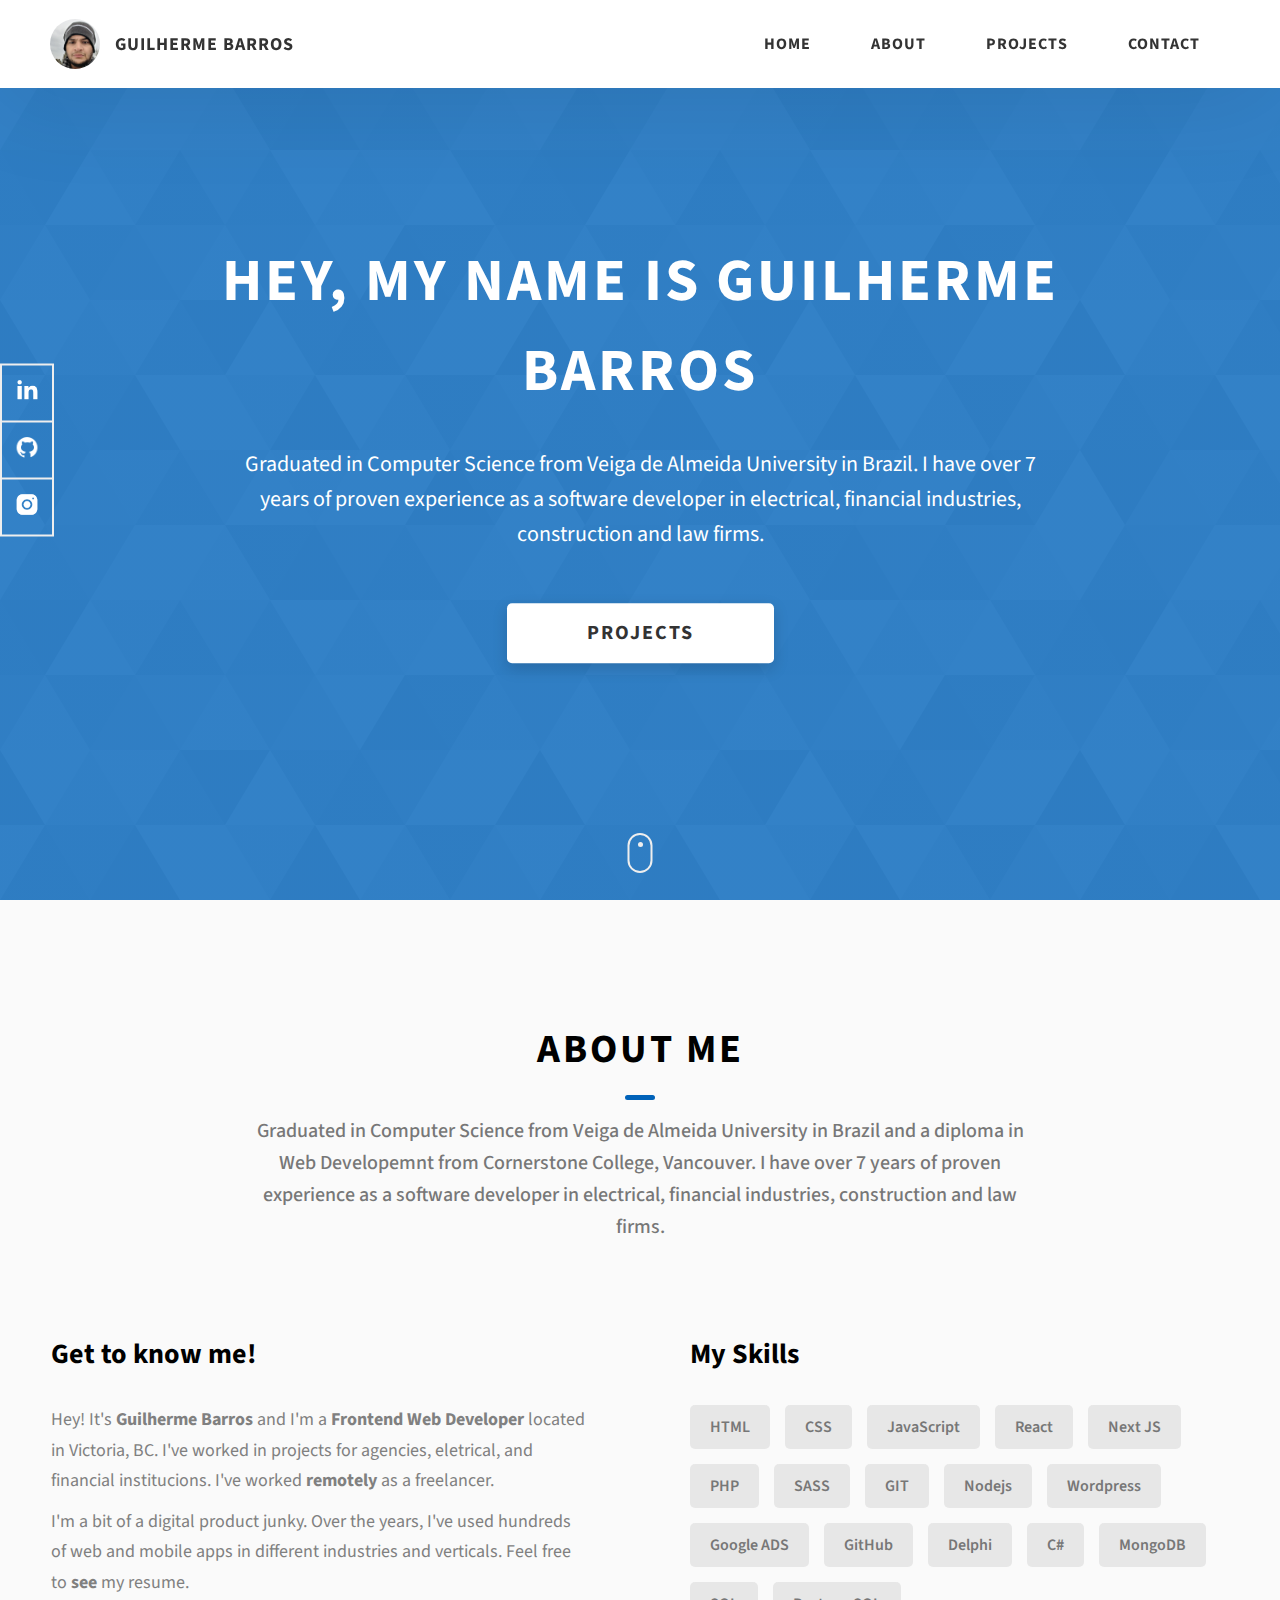
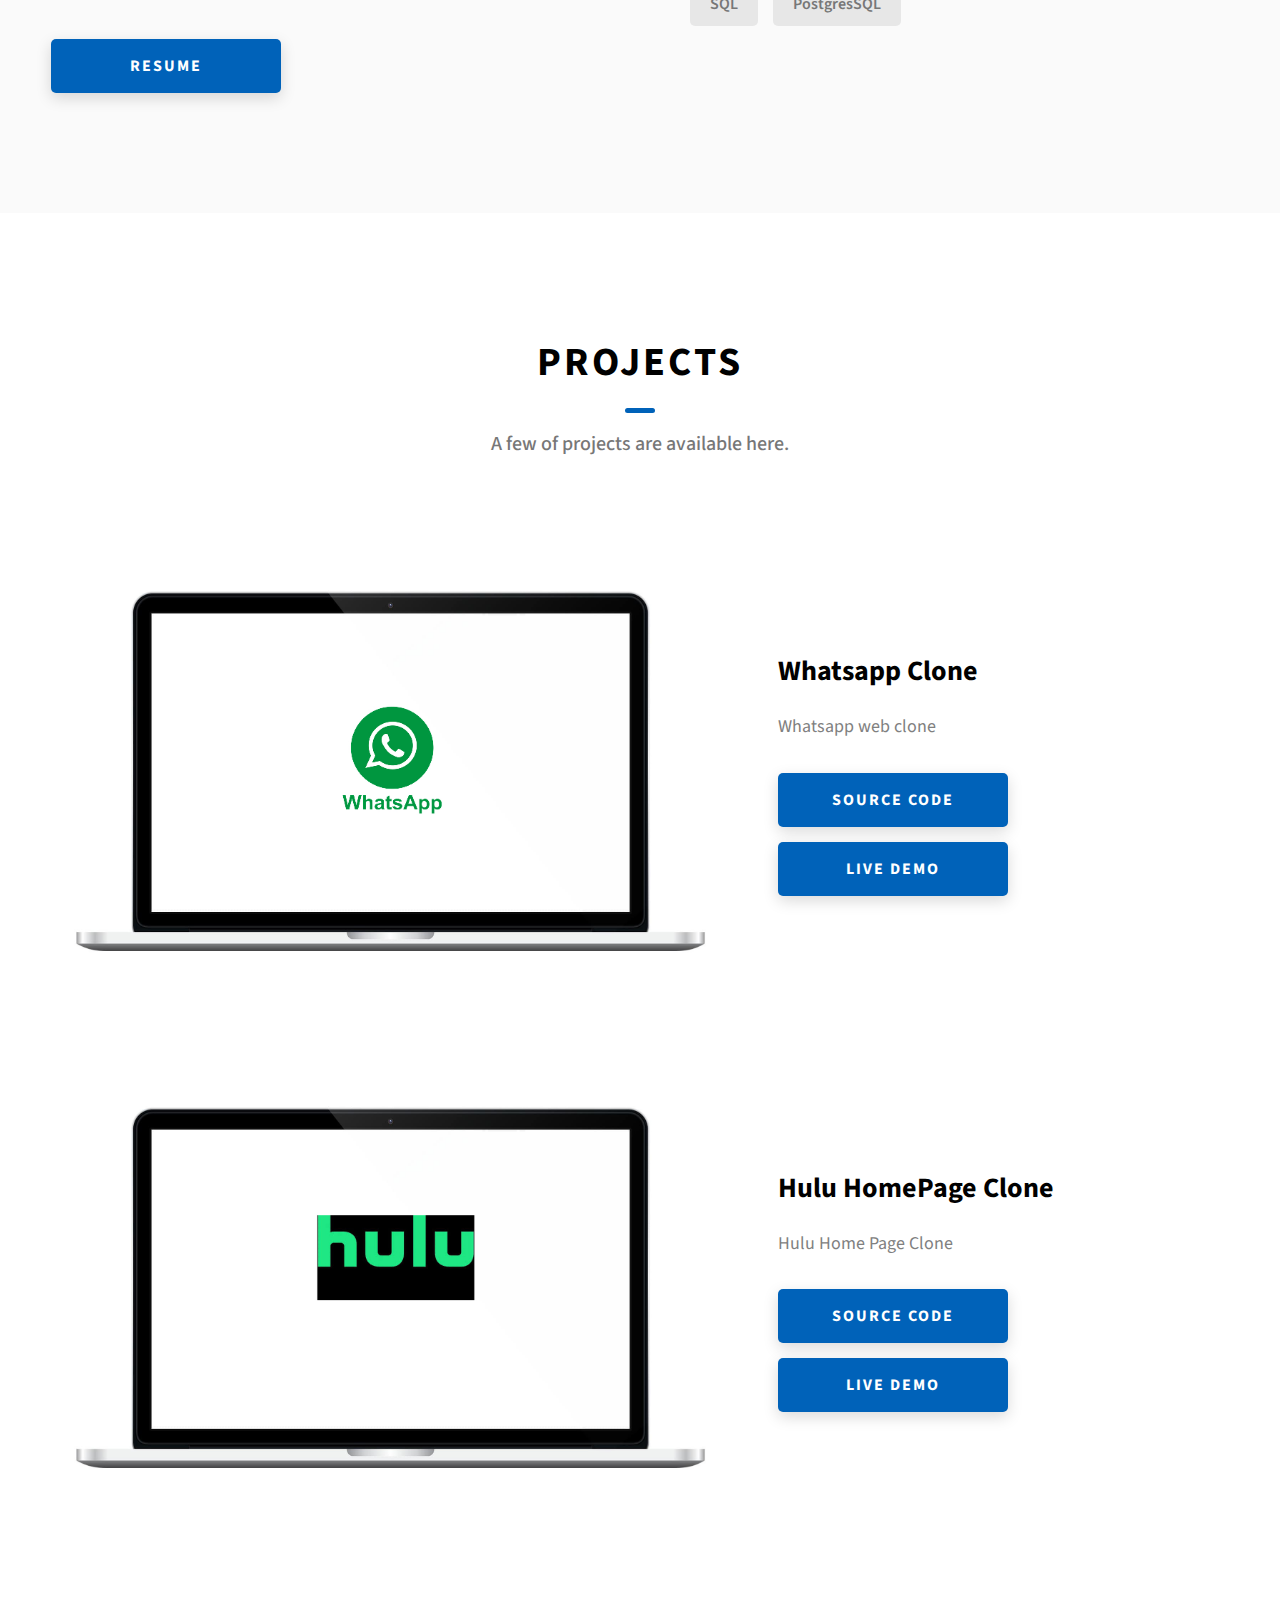
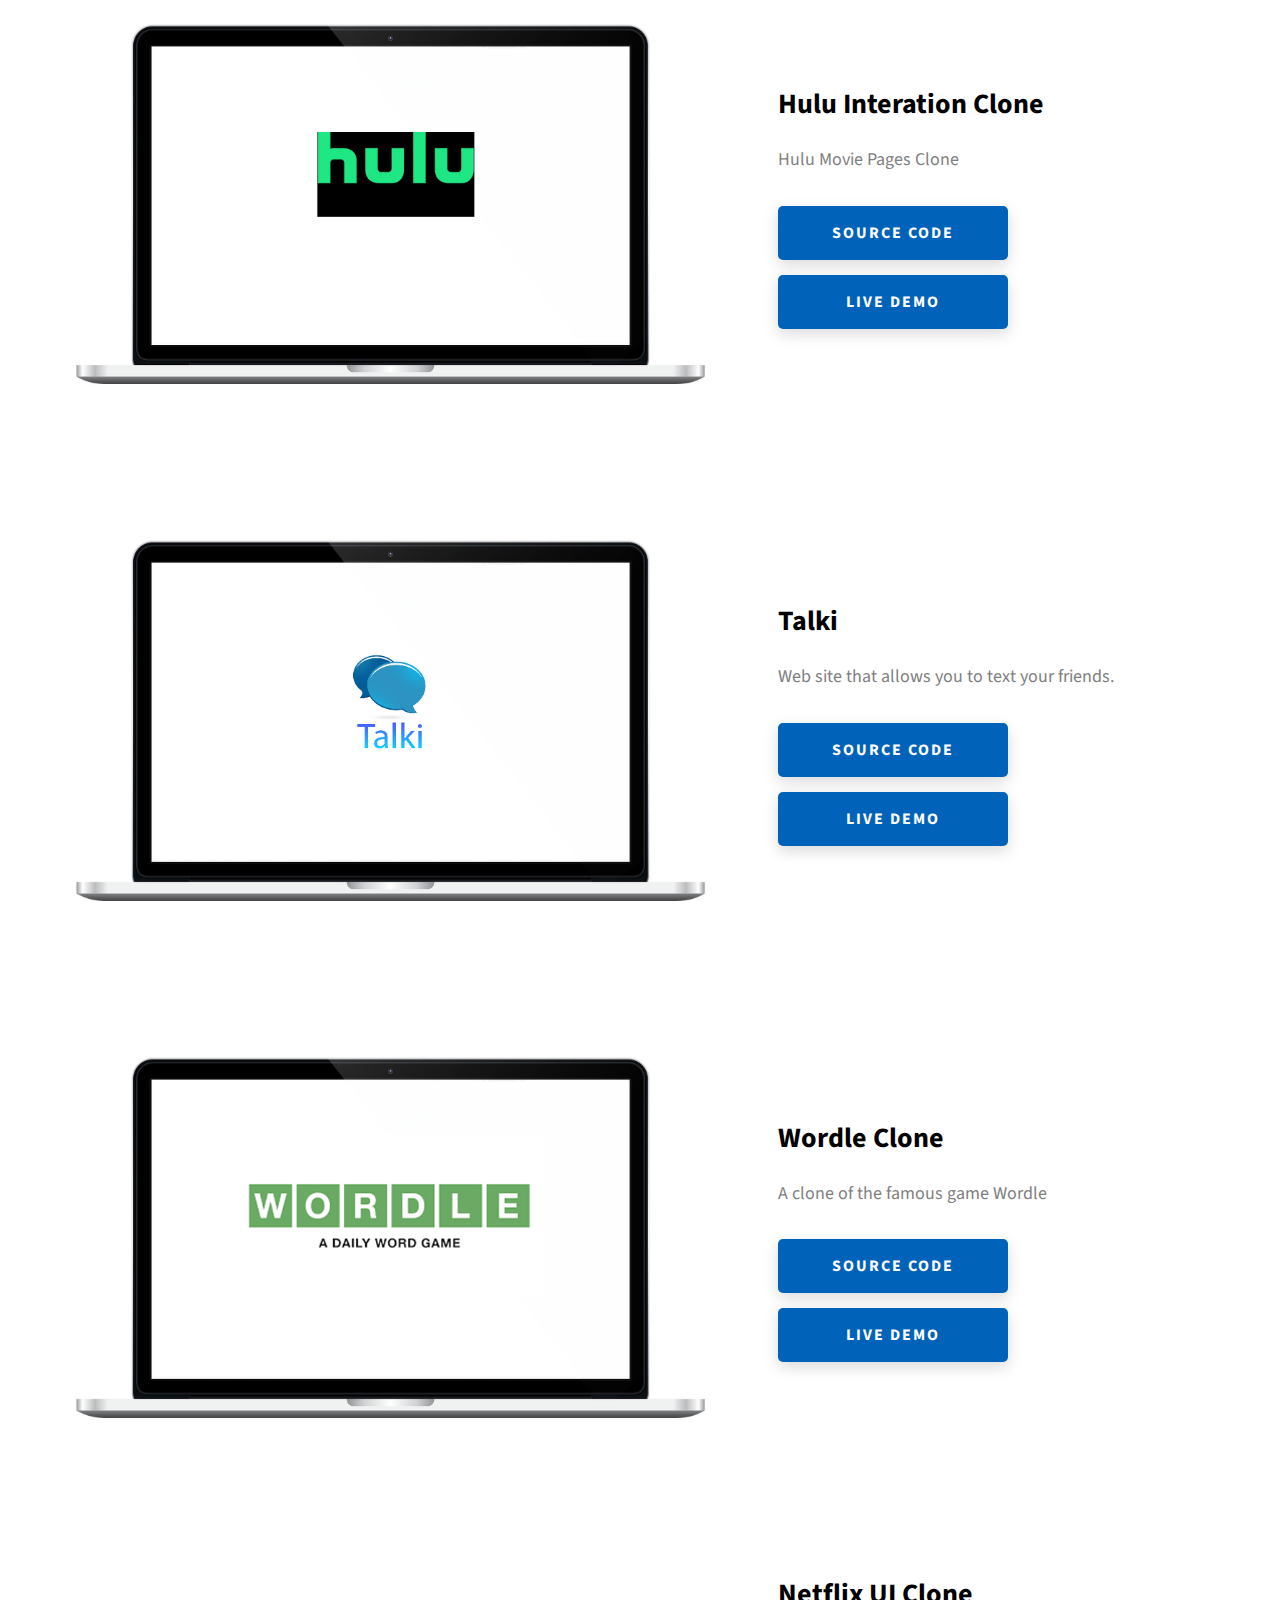
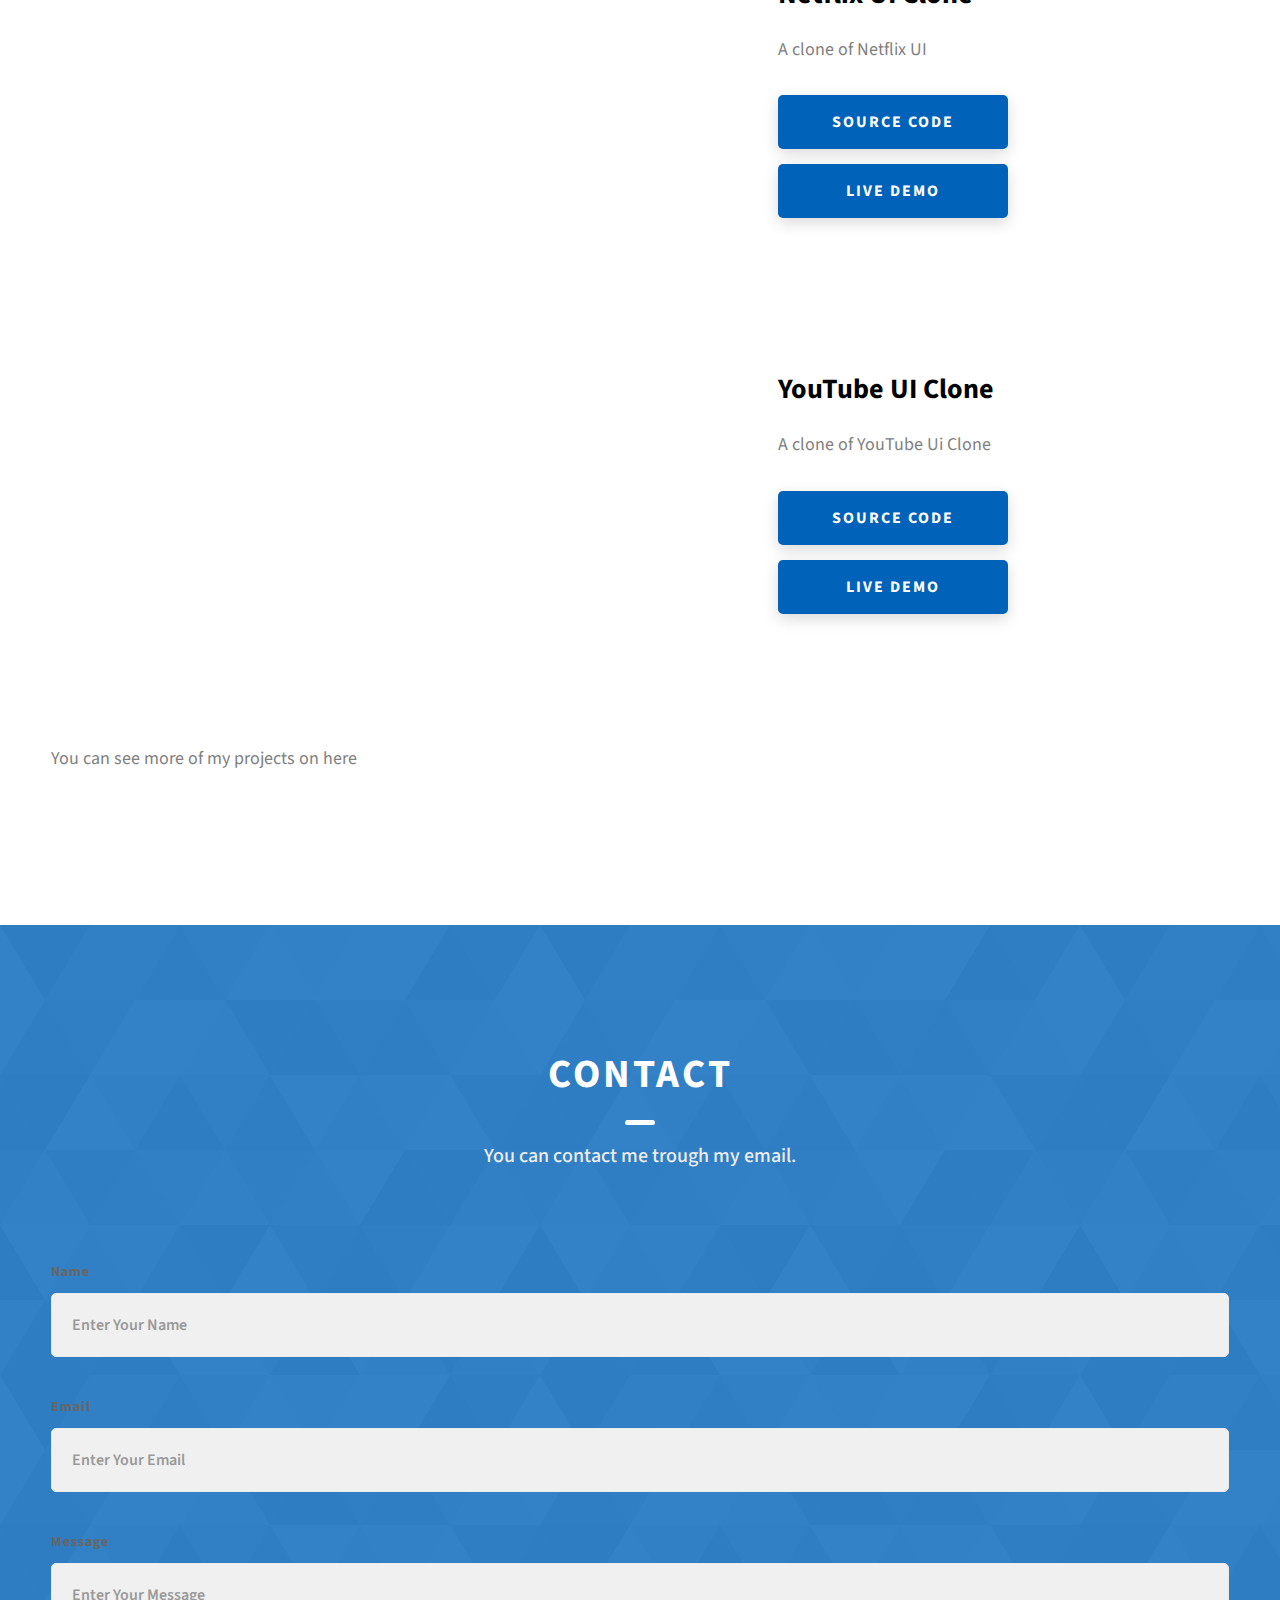
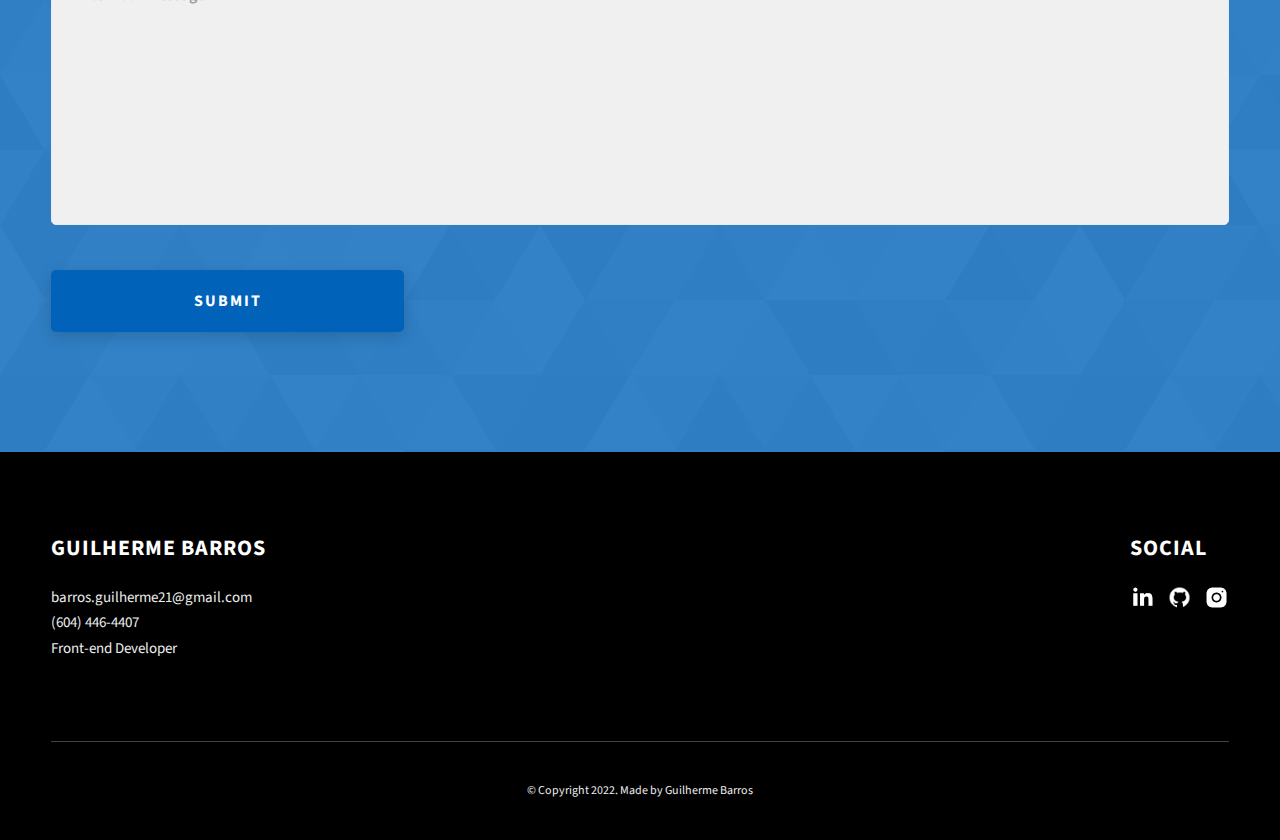
==== index.html @ 9a24567c "sa" ====
<!DOCTYPE html>
<html lang="en">

<head>
  <meta charset="UTF-8" />
  <meta name="viewport" content="width=device-width, initial-scale=1.0" />
  <meta http-equiv="X-UA-Compatible" content="ie=edge" />
  <title>Guilherme Barros Portfolio</title>
  <meta name="description" content="Guilherme Barros Portfolio" />

  <link rel="stylesheet" href="css/style.css" />

  <link rel="preconnect" href="https://fonts.googleapis.com" />
  <link rel="preconnect" href="https://fonts.gstatic.com" crossorigin />
  <link href="https://fonts.googleapis.com/css2?family=Source+Sans+Pro:wght@400;600;700;900&display=swap"
    rel="stylesheet" />
</head>

<body>
  <header class="header">
    <div class="header__content">
      <div class="header__logo-container">
        <div class="header__logo-img-cont">
          <img src="./assets/jpeg/me.jpg" alt="GB" class="header__logo-img" />
        </div>
        <span class="header__logo-sub">Guilherme Barros</span>
      </div>

      <div class="header__main">
        <ul class="header__links">
          <li class="header__link-wrapper">
            <a href="#home" class="header__link"> Home </a>
          </li>
          <li class="header__link-wrapper">
            <a href="#about" class="header__link">About </a>
          </li>
          <li class="header__link-wrapper">
            <a href="#projects" class="header__link">
              Projects
            </a>
          </li>
          <li class="header__link-wrapper">
            <a href="#contact" class="header__link"> Contact </a>
          </li>
        </ul>
        <div class="header__main-ham-menu-cont">
          <img src="./assets/svg/ham-menu.svg" alt="hamburger menu" class="header__main-ham-menu" />
          <img src="./assets/svg/ham-menu-close.svg" alt="hamburger menu close"
            class="header__main-ham-menu-close d-none" />
        </div>
      </div>
    </div>

    <div class="header__sm-menu">
      <div class="header__sm-menu-content">
        <ul class="header__sm-menu-links">
          <li class="header__sm-menu-link">
            <a href="./index.html"> Home </a>
          </li>

          <li class="header__sm-menu-link">
            <a href="#about"> About </a>
          </li>

          <li class="header__sm-menu-link">
            <a href="#projects"> Projects </a>
          </li>

          <li class="header__sm-menu-link">
            <a href="#contact"> Contact </a>
          </li>
        </ul>
      </div>
    </div>
  </header>
  <section class="home-hero" id="home">
    <div class="home-hero__content">
      <h1 class="heading-primary">Hey, My name is Guilherme Barros</h1>
      <div class="home-hero__info">
        <p class="text-primary">
          Graduated in Computer Science from Veiga de Almeida University in Brazil. I have over 7 years of proven
          experience as a software developer in electrical, financial industries, construction and law firms.
        </p>
      </div>
      <div class="home-hero__cta">
        <a href="./#projects" class="btn btn--bg">Projects</a>
      </div>
    </div>
    <div class="home-hero__socials">
      <div class="home-hero__social">
        <a href="https://www.linkedin.com/in/guilherme-barros-ab4312137/" class="home-hero__social-icon-link">
          <img src="./assets/png/linkedin-ico.png" alt="icon" class="home-hero__social-icon" />
        </a>
      </div>
      <div class="home-hero__social">
        <a href="https://github.com/GuiBarros21" class="home-hero__social-icon-link">
          <img src="./assets/png/github-ico.png" alt="icon" class="home-hero__social-icon" />
        </a>
      </div>


      <div class="home-hero__social">
        <a href="https://www.instagram.com/guilhermefebarros/"
          class="home-hero__social-icon-link home-hero__social-icon-link--bd-none">
          <img src="./assets/png/insta-ico.png" alt="icon" class="home-hero__social-icon" />
        </a>
      </div>
    </div>
    <div class="home-hero__mouse-scroll-cont">
      <div class="mouse"></div>
    </div>
  </section>
  <section id="about" class="about sec-pad">
    <div class="main-container">
      <h2 class="heading heading-sec heading-sec__mb-med">
        <span class="heading-sec__main">About Me</span>
        <span class="heading-sec__sub">
          Graduated in Computer Science from Veiga de Almeida University in Brazil and a diploma in Web Developemnt from
          Cornerstone College, Vancouver.
          I have over 7 years of proven experience as a software developer in electrical, financial industries,
          construction and law firms.
        </span>
      </h2>
      <div class="about__content">
        <div class="about__content-main">
          <h3 class="about__content-title">Get to know me!</h3>
          <div class="about__content-details">
            <p class="about__content-details-para">
              Hey! It's
              <strong>Guilherme Barros </strong>
              and I'm a <strong> Frontend Web Developer </strong> located in
              Victoria, BC. I've worked in
              projects for agencies, eletrical, and financial institucions. I've worked <strong>remotely </strong>
              as a freelancer.
            </p>
            <p class="about__content-details-para">
              I'm a bit of a digital product junky. Over the years, I've used
              hundreds of web and mobile apps in different industries and
              verticals. Feel free to
              <strong>see</strong> my resume.
            </p>
          </div>
          <a href="/Resume.pdf" target="_blank" class="btn btn--med btn--theme dynamicBgClr">Resume</a>
        </div>
        
        <div class="about__content-skills">
          <h3 class="about__content-title">My Skills</h3>
          <div class="skills">
            <div class="skills__skill">HTML</div>
            <div class="skills__skill">CSS</div>
            <div class="skills__skill">JavaScript</div>
            <div class="skills__skill">React</div>
            <div class="skills__skill">Next JS</div>
            <div class="skills__skill">PHP</div>
            <div class="skills__skill">SASS</div>
            <div class="skills__skill">GIT</div>
            <div class="skills__skill">Nodejs</div>
            <div class="skills__skill">Wordpress</div>
            <div class="skills__skill">Google ADS</div>
            <div class="skills__skill">GitHub</div>
            <div class="skills__skill">Delphi</div>
            <div class="skills__skill">C#</div>
            <div class="skills__skill">MongoDB</div>
            <div class="skills__skill">SQL</div>
            <div class="skills__skill">PostgresSQL</div>
          </div>
        </div>
      </div>
    </div>
  </section>
  <section id="projects" class="projects sec-pad">
    <div class="main-container">
      <h2 class="heading heading-sec heading-sec__mb-bg">
        <span class="heading-sec__main">Projects</span>
        <span class="heading-sec__sub">
          A few of projects are available here.
        </span>
      </h2>

      <div class="projects__content">
        <div class="projects__row">
          <div class="projects__row-img-cont">
            <img src="./assets/jpeg/whatsapp.jpg" alt="Software Screenshot" class="projects__row-img" loading="lazy" />
          </div>
          <div class="projects__row-content">
            <h3 class="projects__row-content-title">Whatsapp Clone</h3>
            <p class="projects__row-content-desc">
              Whatsapp web clone
            </p>
            <a href="https://github.com/GuiBarros21/whatsapp-2.0" class="btn btn--med btn--theme dynamicBgClr"
              target="_blank">Source Code</a><br>
            <a href="https://whatsapp-2-0-jegkj4m9f-guibarros21.vercel.app/"
              class="btn btn--med btn--theme dynamicBgClr" target="_blank">Live Demo</a>
          </div>
        </div>

        <div class="projects__content">
          <div class="projects__row">
            <div class="projects__row-img-cont">
              <img src="./assets/jpeg/hulu.jpg" alt="Software Screenshot" class="projects__row-img" loading="lazy" />
            </div>
            <div class="projects__row-content">
              <h3 class="projects__row-content-title">Hulu HomePage Clone</h3>
              <p class="projects__row-content-desc">
                Hulu Home Page Clone
              </p>
              <a href="https://github.com/GuiBarros21/Hulu-HomePage" class="btn btn--med btn--theme dynamicBgClr"
                target="_blank">Source Code</a><br>
              <a href="https://hulu-home-page.vercel.app/" class="btn btn--med btn--theme dynamicBgClr"
                target="_blank">Live Demo</a>
            </div>
          </div>

          <div class="projects__content">
            <div class="projects__row">
              <div class="projects__row-img-cont">
                <img src="./assets/jpeg/hulu.jpg" alt="Software Screenshot" class="projects__row-img" loading="lazy" />
              </div>
              <div class="projects__row-content">
                <h3 class="projects__row-content-title">Hulu Interation Clone</h3>
                <p class="projects__row-content-desc">
                  Hulu Movie Pages Clone
                </p>
                <a href="https://github.com/GuiBarros21/hulu-clone" class="btn btn--med btn--theme dynamicBgClr"
                  target="_blank">Source Code</a><br>
                <a href="https://hulu-clone-one-black.vercel.app" class="btn btn--med btn--theme dynamicBgClr"
                  target="_blank">Live
                  Demo</a>
              </div>
            </div>

            <div class="projects__content">
              <div class="projects__row">
                <div class="projects__row-img-cont">
                  <img src="./assets/jpeg/talki.jpg" alt="Software Screenshot" class="projects__row-img"
                    loading="lazy" />
                </div>
                <div class="projects__row-content">
                  <h3 class="projects__row-content-title">Talki</h3>
                  <p class="projects__row-content-desc">
                    Web site that allows you to text your friends.
                  </p>
                  <a href="https://github.com/GuiBarros21/Talki" class="btn btn--med btn--theme dynamicBgClr"
                    target="_blank">Source Code</a><br>
                  <a href="https://talki-beta.vercel.app/login" class="btn btn--med btn--theme dynamicBgClr"
                    target="_blank">Live
                    Demo</a>
                </div>
              </div>

              <div class="projects__content">
                <div class="projects__row">
                  <div class="projects__row-img-cont">
                    <img src="./assets/jpeg/wordle.jpg" alt="Software Screenshot" class="projects__row-img"
                      loading="lazy" />
                  </div>
                  <div class="projects__row-content">
                    <h3 class="projects__row-content-title">Wordle Clone</h3>
                    <p class="projects__row-content-desc">
                      A clone of the famous game Wordle
                    </p>
                    <a href="https://github.com/GuiBarros21/Wordle-Clone" class="btn btn--med btn--theme dynamicBgClr"
                      target="_blank">Source
                      Code</a><br>
                    <a href="https://wordle-clone-ivory.vercel.app" class="btn btn--med btn--theme dynamicBgClr"
                      target="_blank">Live
                      Demo</a>
                  </div>
                </div>

                <div class="projects__content">
                  <div class="projects__row">
                    <div class="projects__row-img-cont">
                      <img src="./assets/jpeg/netflix.jpg" alt="Software Screenshot" class="projects__row-img"
                        loading="lazy" />
                    </div>
                    <div class="projects__row-content">
                      <h3 class="projects__row-content-title">Netflix UI Clone</h3>
                      <p class="projects__row-content-desc">
                        A clone of Netflix UI
                      </p>
                      <a href="https://github.com/GuiBarros21/netflix-ui-clone"
                        class="btn btn--med btn--theme dynamicBgClr" target="_blank">Source
                        Code</a><br>
                      <a href="https://netflix-ui-clone-psi.vercel.app/" class="btn btn--med btn--theme dynamicBgClr"
                        target="_blank">Live
                        Demo</a>
                    </div>
                  </div>

                  <div class="projects__content">
                    <div class="projects__row">
                      <div class="projects__row-img-cont">
                        <img src="./assets/jpeg/youtube.jpg" alt="Software Screenshot" class="projects__row-img"
                          loading="lazy" />
                      </div>
                      <div class="projects__row-content">
                        <h3 class="projects__row-content-title">YouTube UI Clone</h3>
                        <p class="projects__row-content-desc">
                          A clone of YouTube Ui Clone
                        </p>
                        <a href="https://github.com/GuiBarros21/Youtube-ui-clone"
                          class="btn btn--med btn--theme dynamicBgClr" target="_blank">Source
                          Code</a><br>
                        <a href="https://guibarros21.github.io/Youtube-ui-clone/"
                          class="btn btn--med btn--theme dynamicBgClr" target="_blank">Live
                          Demo</a>
                      </div>
                    </div>
                    <p class="projects__row-content-desc"">You can see more of my projects on <a href="
                      https://github.com/GuiBarros21">here</a></p>
                  </div>
                </div>
  </section>
  <section id="contact" class="contact sec-pad dynamicBg">
    <div class="main-container">
      <h2 class="heading heading-sec heading-sec__mb-med">
        <span class="heading-sec__main heading-sec__main--lt">Contact</span>
        <span class="heading-sec__sub heading-sec__sub--lt">
          You can contact me trough my email.
        </span>
      </h2>
      <div class="contact__form-container">
        <form action="mailto:barros.guilherme21@gmail.com" method="post" class="contact__form">
          <div class="contact__form-field">
            <label class="contact__form-label" for="name">Name</label>
            <input required placeholder="Enter Your Name" type="text" class="contact__form-input" name="name"
              id="name" />
          </div>
          <div class="contact__form-field">
            <label class="contact__form-label" for="email">Email</label>
            <input required placeholder="Enter Your Email" type="text" class="contact__form-input" name="email"
              id="email" />
          </div>
          <div class="contact__form-field">
            <label class="contact__form-label" for="message">Message</label>
            <textarea required cols="30" rows="10" class="contact__form-input" placeholder="Enter Your Message"
              name="message" id="message"></textarea>
          </div>
          <button class="btn btn--theme contact__btn" id="contact__">
            Submit
          </button>
        </form>
      </div>
    </div>
  </section>
  <footer class="main-footer">
    <div class="main-container">
      <div class="main-footer__upper">
        <div class="main-footer__row main-footer__row-1">
          <h2 class="heading heading-sm main-footer__heading-sm">
            <span>Social</span>
          </h2>
          <div class="main-footer__social-cont">
            <a target="_blank" rel="noreferrer" href="https://www.linkedin.com/in/guilherme-barros-ab4312137/">
              <img class="main-footer__icon" src="./assets/png/linkedin-ico.png" alt="icon" />
            </a>
            <a target="_blank" rel="noreferrer" href="https://github.com/GuiBarros21">
              <img class="main-footer__icon" src="./assets/png/github-ico.png" alt="icon" />
            </a>
            <a target="_blank" rel="noreferrer" href="https://www.instagram.com/guilhermefebarros/">
              <img class="main-footer__icon main-footer__icon--mr-none" src="./assets/png/insta-ico.png" alt="icon" />
            </a>
          </div>
        </div>
        <div class="main-footer__row main-footer__row-2">
          <h4 class="heading heading-sm text-lt">Guilherme Barros <br>
          </h4>
          <p class="main-footer__short-desc">
            barros.guilherme21@gmail.com<br>
            (604) 446-4407<br>
            Front-end Developer
          </p>
        </div>
      </div>
      <div class="main-footer__lower">
        &copy; Copyright 2022. Made by Guilherme Barros
      </div>
    </div>
  </footer>
  <script src="./index.js"></script>
</body>

</html>
---- css/style.css ----
*,
*::after,
*::before {
  margin: 0;
  padding: 0;
  box-sizing: inherit;
  font-family: inherit; }

html {
  font-size: 62.5%;
  scroll-behavior: smooth; }
  @media only screen and (max-width: 75em) {
    html {
      font-size: 59%; } }
  @media only screen and (max-width: 56.25em) {
    html {
      font-size: 56%; } }
  @media only screen and (min-width: 112.5em) {
    html {
      font-size: 65%; } }

body {
  box-sizing: border-box;
  position: relative;
  line-height: 1.5;
  font-family: sans-serif;
  overflow-x: hidden;
  overflow-y: scroll;
  font-family: 'Source Sans Pro', sans-serif; }

a {
  text-decoration: none;
  color: inherit; }

li {
  list-style: none; }

input:focus,
button:focus,
a:focus,
textarea:focus {
  outline: none; }

button {
  border: none;
  cursor: pointer; }

textarea {
  resize: none; }

.heading-primary {
  font-size: 6rem;
  text-transform: uppercase;
  letter-spacing: 3px;
  text-align: center; }
  @media only screen and (max-width: 37.5em) {
    .heading-primary {
      font-size: 4.5rem; } }

.heading-sec__mb-bg {
  margin-bottom: 11rem; }
  @media only screen and (max-width: 56.25em) {
    .heading-sec__mb-bg {
      margin-bottom: 8rem; } }

.heading-sec__mb-med {
  margin-bottom: 9rem; }
  @media only screen and (max-width: 56.25em) {
    .heading-sec__mb-med {
      margin-bottom: 8rem; } }

.heading-sec__main {
  display: block;
  font-size: 4rem;
  text-transform: uppercase;
  letter-spacing: 1px;
  letter-spacing: 3px;
  text-align: center;
  margin-bottom: 3.5rem;
  position: relative; }
  .heading-sec__main--lt {
    color: #fff; }
    .heading-sec__main--lt::after {
      content: '';
      background: #fff !important; }
  .heading-sec__main::after {
    content: '';
    position: absolute;
    top: calc(100% + 1.5rem);
    height: 5px;
    width: 3rem;
    background: #0062b9;
    left: 50%;
    transform: translateX(-50%);
    border-radius: 5px; }
    @media only screen and (max-width: 37.5em) {
      .heading-sec__main::after {
        top: calc(100% + 1.2rem); } }

.heading-sec__sub {
  display: block;
  text-align: center;
  color: #777;
  font-size: 2rem;
  font-weight: 500;
  max-width: 80rem;
  margin: auto;
  line-height: 1.6; }
  @media only screen and (max-width: 37.5em) {
    .heading-sec__sub {
      font-size: 1.8rem; } }
  .heading-sec__sub--lt {
    color: #eee; }

.heading-sm {
  font-size: 2.2rem;
  text-transform: uppercase;
  letter-spacing: 1px; }

.main-container {
  max-width: 120rem;
  margin: auto;
  width: 92%; }

.btn {
  background: #fff;
  color: #333;
  text-transform: uppercase;
  letter-spacing: 2px;
  display: inline-block;
  font-weight: 700;
  border-radius: 5px;
  box-shadow: 0 5px 15px 0 rgba(0, 0, 0, 0.15);
  transition: transform .3s; }
  .btn:hover {
    transform: translateY(-3px); }
  .btn--bg {
    padding: 1.5rem 8rem;
    font-size: 2rem; }
  .btn--med {
    padding: 1.5rem 5rem;
    font-size: 1.6rem;
    width: 23rem;
    text-align: center;
     }
  .btn--theme {
    background: #0062b9;
    color: #fff; }
  .btn--theme-inv {
    color: #0062b9;
    background: #fff;
    border: 2px solid #0062b9;
    box-shadow: none;
    padding: calc(1.5rem - 2px) calc(5rem - 2px); }

.sec-pad {
  padding: 12rem 0; }
  @media only screen and (max-width: 56.25em) {
    .sec-pad {
      padding: 8rem 0; } }

.text-primary {
  color: #fff;
  font-size: 2.2rem;
  text-align: center;
  width: 100%;
  line-height: 1.6; }
  @media only screen and (max-width: 37.5em) {
    .text-primary {
      font-size: 2rem; } }

.d-none {
  display: none; }

.home-hero {
  color: #fff;
  background: linear-gradient(to right, rgba(0, 98, 185, 0.8), rgba(0, 98, 185, 0.8)), url(../../assets/svg/common-bg.svg);
  background-position: center;
  height: 100vh;
  min-height: 80rem;
  max-height: 120rem;
  position: relative; }
  @media only screen and (max-width: 37.5em) {
    .home-hero {
      height: unset;
      min-height: unset; } }
  .home-hero__socials {
    position: absolute;
    top: 50%;
    border: 2px solid #eee;
    border-left: 2px solid #eee;
    transform: translateY(-50%); }
    @media only screen and (max-width: 56.25em) {
      .home-hero__socials {
        display: none; } }
  .home-hero__mouse-scroll-cont {
    position: absolute;
    bottom: 3%;
    left: 50%;
    transform: translateX(-50%); }
    @media only screen and (max-width: 37.5em) {
      .home-hero__mouse-scroll-cont {
        display: none; } }
  .home-hero__social {
    width: 5rem; }
  .home-hero__social-icon-link {
    width: 100%;
    display: block;
    padding: 1.2rem;
    border-bottom: 2px solid #eee;
    transition: background .3s; }
    .home-hero__social-icon-link:hover {
      background: rgba(255, 255, 255, 0.1); }
    .home-hero__social-icon-link--bd-none {
      border-bottom: 0; }
  .home-hero__social-icon {
    width: 100%; }
  .home-hero__content {
    position: absolute;
    top: 50%;
    left: 50%;
    transform: translate(-50%, -50%);
    max-width: 90rem;
    width: 92%; }
    @media only screen and (max-width: 37.5em) {
      .home-hero__content {
        padding: 19rem 0 13rem 0;
        margin: auto;
        position: static;
        transform: translate(0, 0); } }
  .home-hero__info {
    margin: 3rem auto 0 auto;
    max-width: 80rem; }
  .home-hero__cta {
    margin-top: 5rem;
    text-align: center; }

.about {
  background: #fafafa; }
  .about__content {
    display: grid;
    grid-template-columns: 1fr 1fr;
    grid-gap: 10rem; }
    @media only screen and (max-width: 56.25em) {
      .about__content {
        grid-template-columns: 1fr;
        grid-gap: 8rem; } }
    .about__content-title {
      font-weight: 700;
      font-size: 2.8rem;
      margin-bottom: 3rem; }
      @media only screen and (max-width: 37.5em) {
        .about__content-title {
          font-size: 2.4rem; } }
    .about__content-details-para {
      font-size: 1.8rem;
      color: grey;
      max-width: 60rem;
      line-height: 1.7;
      margin-bottom: 1rem; }
      .about__content-details-para--hl {
        font-weight: 700;
        margin: 0 3px; }
      .about__content-details-para:last-child {
        margin-bottom: 4rem; }

.projects__row {
  display: grid;
  grid-template-columns: 1.5fr 1fr;
  grid-gap: 5rem;
  margin-bottom: 11rem; }
  @media only screen and (max-width: 56.25em) {
    .projects__row {
      grid-template-columns: 1fr;
      grid-gap: 2rem;
      margin-bottom: 8rem; } }
  @media only screen and (max-width: 56.25em) {
    .projects__row {
      text-align: center; } }
  .projects__row:last-child {
    margin-bottom: 0; }
  .projects__row-img-cont {
    overflow: hidden; }
  .projects__row-img {
    width: 100%;
    display: block;
    object-fit: cover; }
  .projects__row-content {
    padding: 2rem 0;
    display: flex;
    justify-content: center;
    flex-direction: column;
    align-items: flex-start; }
    @media only screen and (max-width: 56.25em) {
      .projects__row-content {
        align-items: center; } }
    .projects__row-content-title {
      font-weight: 700;
      font-size: 2.8rem;
      margin-bottom: 2rem; }
      @media only screen and (max-width: 37.5em) {
        .projects__row-content-title {
          font-size: 2.4rem; } }
    .projects__row-content-desc {
      font-size: 1.8rem;
      color: grey;
      max-width: 60rem;
      line-height: 1.7;
      margin-bottom: 3rem; }
      @media only screen and (max-width: 37.5em) {
        .projects__row-content-desc {
          font-size: 1.7rem; } }

.contact {
  background: linear-gradient(to right, rgba(0, 98, 185, 0.8), rgba(0, 98, 185, 0.8)), url(../../assets/svg/common-bg.svg);
  background-size: cover;
  background-position: center; }
  .from__form-container {
    box-shadow: 0 0 10px rgba(0, 0, 0, 0.1);
    background: white;
    padding: 4rem;
    margin-top: 6rem;
    max-width: 80rem;
    text-align: right;
    width: 95%;
    border-radius: 5px;
    margin: 5rem auto 0 auto; }
    @media only screen and (max-width: 37.5em) {
      .contact__form-container {
        padding: 3rem; } }
  .contact__form-field {
    margin-bottom: 4rem; }
    @media only screen and (max-width: 37.5em) {
      .contact__form-field {
        margin-bottom: 3rem; } }
  .contact__form-label {
    color: #666;
    font-size: 1.4rem;
    letter-spacing: 1px;
    font-weight: 700;
    margin-bottom: 1rem;
    display: block;
    text-align: left; }
  .contact__form-input {
    color: #333;
    padding: 2rem;
    width: 100%;
    border: 1px solid #ebebeb;
    font-size: 1.6rem;
    letter-spacing: 0px;
    background: #f0f0f0;
    border-radius: 5px;
    font-weight: 600;
   }
    .contact__form-input::placeholder {
      color: #999;
      font-weight: 600;
      font-size: 1.6rem; }
    .contact__form-input::-webkit-input-placeholder {
      color: #999;
      font-weight: 600;
      font-size: 1.6rem; }
    .contact__form-input:-ms-input-placeholder {
      color: #999;
      font-weight: 600;
      font-size: 1.6rem; }
    .contact__form-input::-ms-input-placeholder {
      color: #999;
      font-weight: 600;
      font-size: 1.6rem; }
    .contact__form-input:-moz-placeholder {
      opacity: 1;
      color: #999;
      font-weight: 600;
      font-size: 1.6rem; }
    .contact__form-input::-moz-placeholder {
      opacity: 1;
      color: #999;
      font-weight: 600;
      font-size: 1.6rem; }
  .contact__btn {
    width: 30%;
    padding: 2rem 4rem;
    font-size: 1.6rem; }
    @media only screen and (max-width: 37.5em) {
      .contact__btn {
        width: 100%; } }

.project-cs-hero {
  color: #fff;
  background: linear-gradient(to right, rgba(0, 98, 185, 0.8), rgba(0, 98, 185, 0.8)), url(../../assets/svg/common-bg.svg);
  background-size: cover;
  background-position: center;
  position: relative; }
  @media only screen and (max-width: 37.5em) {
    .project-cs-hero {
      height: unset;
      min-height: unset; } }
  .project-cs-hero__content {
    padding: 25rem 0 17rem 0;
    max-width: 90rem;
    width: 92%;
    margin: auto; }
    @media only screen and (max-width: 37.5em) {
      .project-cs-hero__content {
        padding: 19rem 0 13rem 0;
        margin: auto;
        position: static;
        transform: translate(0, 0); } }
  .project-cs-hero__info {
    margin: 3rem auto 0 auto;
    max-width: 80rem; }
  .project-cs-hero__cta {
    margin-top: 5rem;
    text-align: center; }

.project-details__content {
  padding: 8rem 0;
  max-width: 90rem;
  margin: auto; }
  .project-details__content-title {
    font-weight: 700;
    font-size: 2.8rem;
    margin-bottom: 3rem; }
    @media only screen and (max-width: 37.5em) {
      .project-details__content-title {
        font-size: 2.4rem; } }

.project-details__showcase-img-cont {
  width: 100%;
  margin-bottom: 6rem; }

.project-details__showcase-img {
  width: 100%; }

.project-details__content-main {
  width: 100%;
  max-width: 70rem;
  margin: auto; }

.project-details__desc {
  margin: 0 0 7rem 0; }
  .project-details__desc-para {
    font-size: 1.8rem;
    line-height: 1.7;
    color: grey;
    margin-bottom: 2rem; }

.project-details__tools-used {
  margin: 0 0 7rem 0; }
  .project-details__tools-used-list {
    display: flex;
    flex-wrap: wrap; }
  .project-details__tools-used-item {
    padding: 1rem 2rem;
    margin-bottom: 1.5rem;
    margin-right: 1.5rem;
    font-size: 1.6rem;
    background: rgba(153, 153, 153, 0.2);
    border-radius: 5px;
    font-weight: 600;
    color: #777; }

.project-details__links {
  margin: 0 0; }
  .project-details__links-btn {
    margin-right: 2rem; }
    @media only screen and (max-width: 37.5em) {
      .project-details__links-btn {
        margin-right: 0;
        width: 70%;
        margin-bottom: 2rem;
        text-align: center; } }
    .project-details__links-btn:last-child {
      margin: 0; }
      @media only screen and (max-width: 37.5em) {
        .project-details__links-btn:last-child {
          margin: 0; } }

.header {
  position: fixed;
  width: 100%;
  z-index: 1000;
  background: #000;
  background: #fff;
  box-shadow: 0 10px 100px rgba(0, 0, 0, 0.1); }
  .header__content {
    display: flex;
    align-items: center;
    justify-content: space-between;
    padding: 1rem 5rem; }
    @media only screen and (max-width: 56.25em) {
      .header__content {
        padding: 0 2rem; } }
  .header__logo-container {
    display: flex;
    align-items: center;
    cursor: pointer;
    color: #333;
    transition: color .3s; }
    .header__logo-container:hover {
      color: #0062b9; }
  .header__logo-img-cont {
    width: 5rem;
    height: 5rem;
    border-radius: 50px;
    overflow: hidden;
    margin-right: 1.5rem;
    background: #0062b9; }
    @media only screen and (max-width: 56.25em) {
      .header__logo-img-cont {
        width: 4.5rem;
        height: 4.5rem;
        margin-right: 1.2rem; } }
  .header__logo-img {
    width: 100%;
    height: 100%;
    object-fit: cover;
    object-position: center;
    display: block; }
  .header__logo-sub {
    font-size: 1.8rem;
    text-transform: uppercase;
    font-weight: 700;
    letter-spacing: 1px; }
  .header__links {
    display: flex; }
    @media only screen and (max-width: 37.5em) {
      .header__links {
        display: none; } }
  .header__link {
    padding: 2.2rem 3rem;
    display: inline-block;
    font-size: 1.6rem;
    color: #333;
    text-transform: uppercase;
    letter-spacing: 1px;
    font-weight: 700;
    transition: color .3s; }
    .header__link:hover {
      color: #0062b9; }
    @media only screen and (max-width: 56.25em) {
      .header__link {
        padding: 3rem 1.8rem;
        font-size: 1.5rem; } }
  .header__main-ham-menu-cont {
    display: none;
    width: 3rem;
    padding: 2.2rem 0; }
    @media only screen and (max-width: 37.5em) {
      .header__main-ham-menu-cont {
        display: block; } }
  .header__main-ham-menu {
    width: 100%; }
  .header__main-ham-menu-close {
    width: 100%; }
  .header__sm-menu {
    background: #fff;
    position: absolute;
    width: 100%;
    top: 100%;
    visibility: hidden;
    opacity: 0;
    transition: all .3s;
    box-shadow: 0px 5px 5px 0px rgba(0, 0, 0, 0.1);
    -webkit-box-shadow: 0px 5px 5px 0px rgba(0, 0, 0, 0.1);
    -moz-box-shadow: 0px 5px 5px 0px rgba(0, 0, 0, 0.1); }
    .header__sm-menu {
      visibility: hidden;
      opacity: 0;
       }
      @media only screen and (max-width: 37.5em) {
        .header__sm-menu--active {
          visibility: visible;
          opacity: 1; } }
  .header__sm-menu-link a {
    display: block;
    text-decoration: none;
    padding: 2.5rem 3rem;
    font-size: 1.6rem;
    color: #333;
    text-align: right;
    border-bottom: 1px solid #eee;
    font-weight: 700;
    text-transform: uppercase;
    letter-spacing: 2px;
    transition: color .3s; }
    .header__sm-menu-link a:hover, .active {
      color: #0062b9; }
  .header__sm-menu-link:first-child a {
    border-top: 1px solid #eee; }
  .header__sm-menu-link-last {
    border-bottom: 0; }
  

.main-footer {
  background: #000;
  color: #fff; }
  .main-footer__upper {
    display: flex;
    justify-content: space-between;
    padding: 8rem 0; }
    @media only screen and (max-width: 56.25em) {
      .main-footer__upper {
        padding: 6rem 0; } }
    @media only screen and (max-width: 37.5em) {
      .main-footer__upper {
        display: block; } }
  .main-footer__row-1 {
    order: 2; }
    @media only screen and (max-width: 56.25em) {
      .main-footer__row-1 {
        margin-bottom: 5rem; } }
  .main-footer__row-2 {
    width: 40%;
    order: 1;
    max-width: 50rem; }
    @media only screen and (max-width: 56.25em) {
      .main-footer__row-2 {
        width: 100%; } }
  .main-footer__short-desc {
    margin-top: 2rem;
    color: #eee;
    font-size: 1.5rem;
    line-height: 1.7; }
  .main-footer__social-cont {
    margin-top: 2rem; }
  .main-footer__icon {
    margin-right: 1rem;
    width: 2.5rem; }
    .main-footer__icon--mr-none {
      margin-right: 0; }
  .main-footer__lower {
    padding: 4rem 0;
    border-top: 1px solid #444;
    color: #eee;
    font-size: 1.2rem;
    text-align: left;
    text-align: center; }
    .main-footer__lower a {
      text-decoration: underline;
      font-weight: bold;
      margin-left: 2px; }
    @media only screen and (max-width: 56.25em) {
      .main-footer__lower {
        padding: 3.5rem 0; } }

.skills {
  display: flex;
  flex-wrap: wrap; }
.skills__skill:hover
{
  background-color: #0062b9;
  color: #ebebeb;
}
  .skills__skill {
    padding: 1rem 2rem;
    margin-bottom: 1.5rem;
    margin-right: 1.5rem;
    font-size: 1.6rem;
    background: rgba(153, 153, 153, 0.2);
    border-radius: 5px;
    font-weight: 600;
    color: #777; }

.mouse {
  width: 25px;
  height: 40px;
  border: 2px solid #eee;
  border-radius: 60px;
  position: relative;
  overflow: hidden; }
  .mouse::before {
    content: '';
    width: 5px;
    height: 5px;
    position: absolute;
    top: 7px;
    left: 50%;
    transform: translateX(-50%);
    background-color: #eee;
    border-radius: 50%;
    opacity: 1;
    animation: wheel 1.3s infinite;
    -webkit-animation: wheel 1.3s infinite; }

@keyframes wheel {
  to {
    opacity: 0;
    top: 27px; } }

@-webkit-keyframes wheel {
  to {
    opacity: 0;
    top: 27px; } 

}
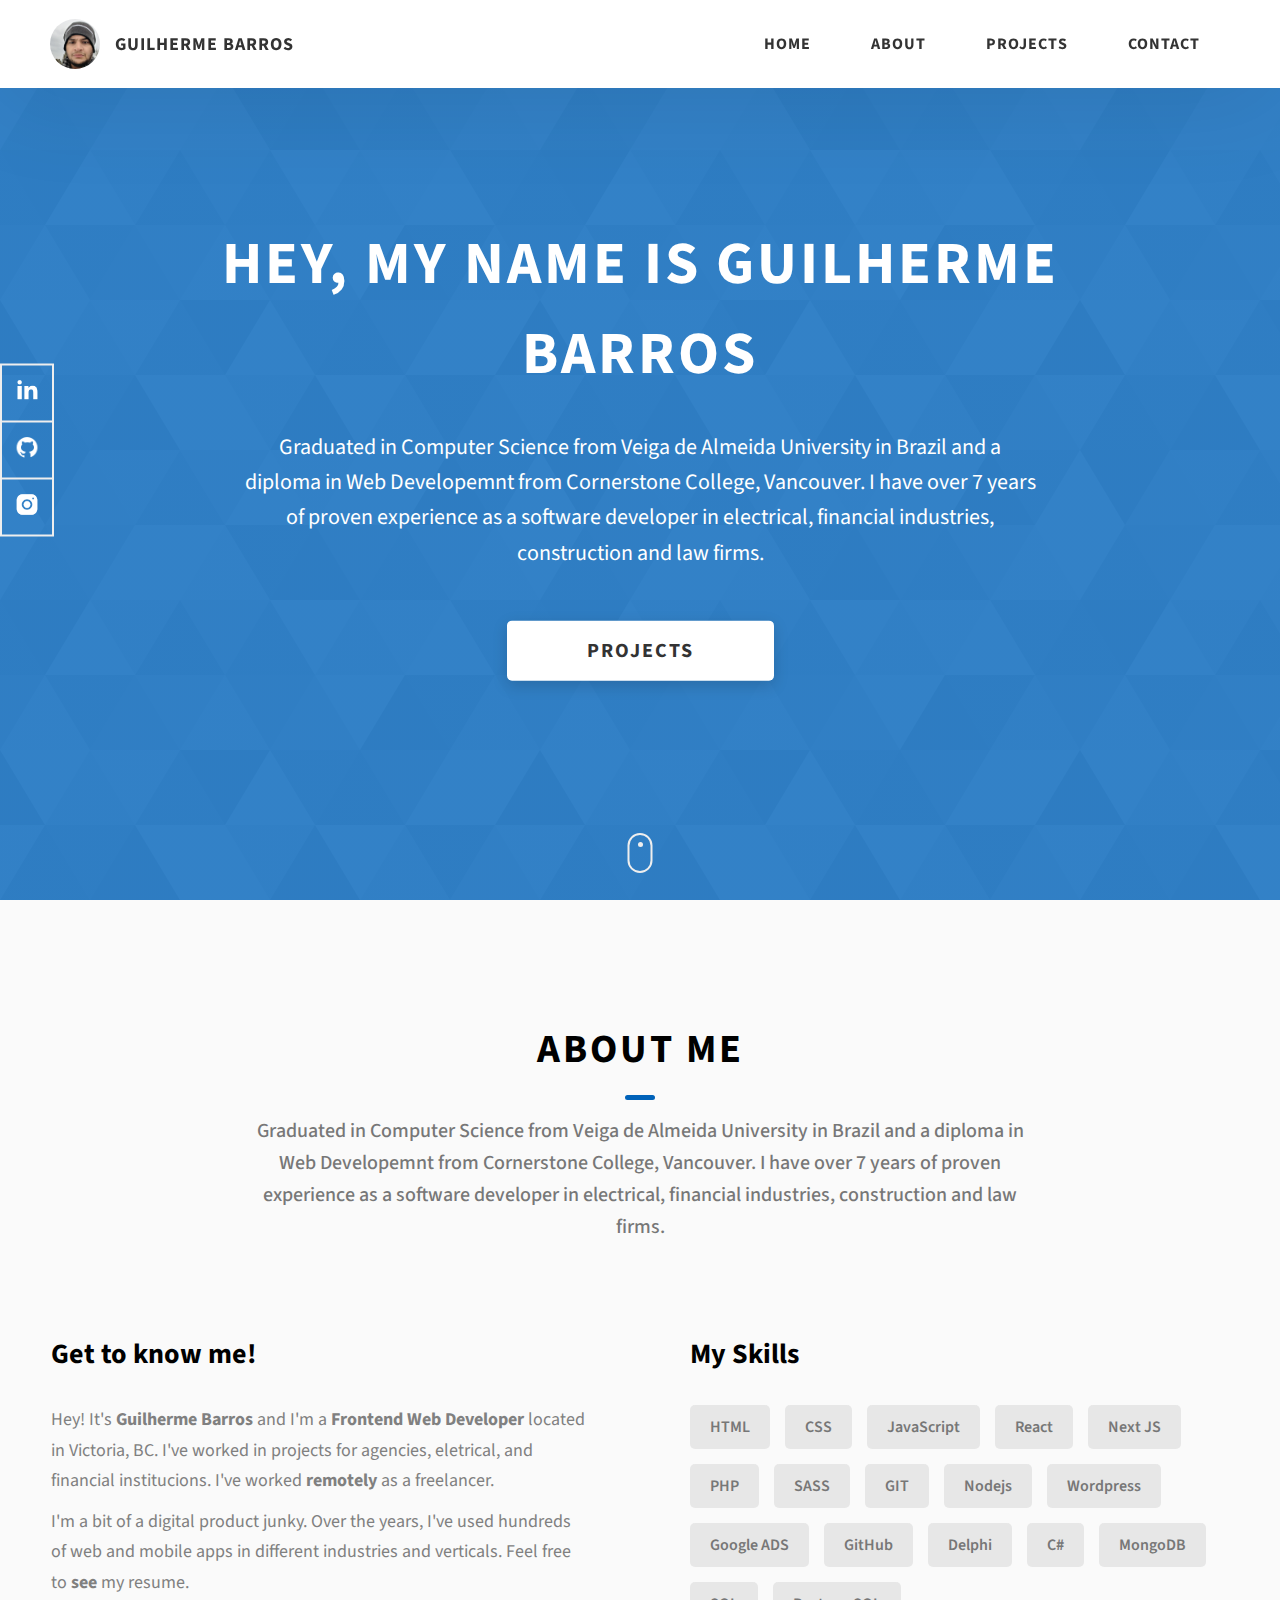
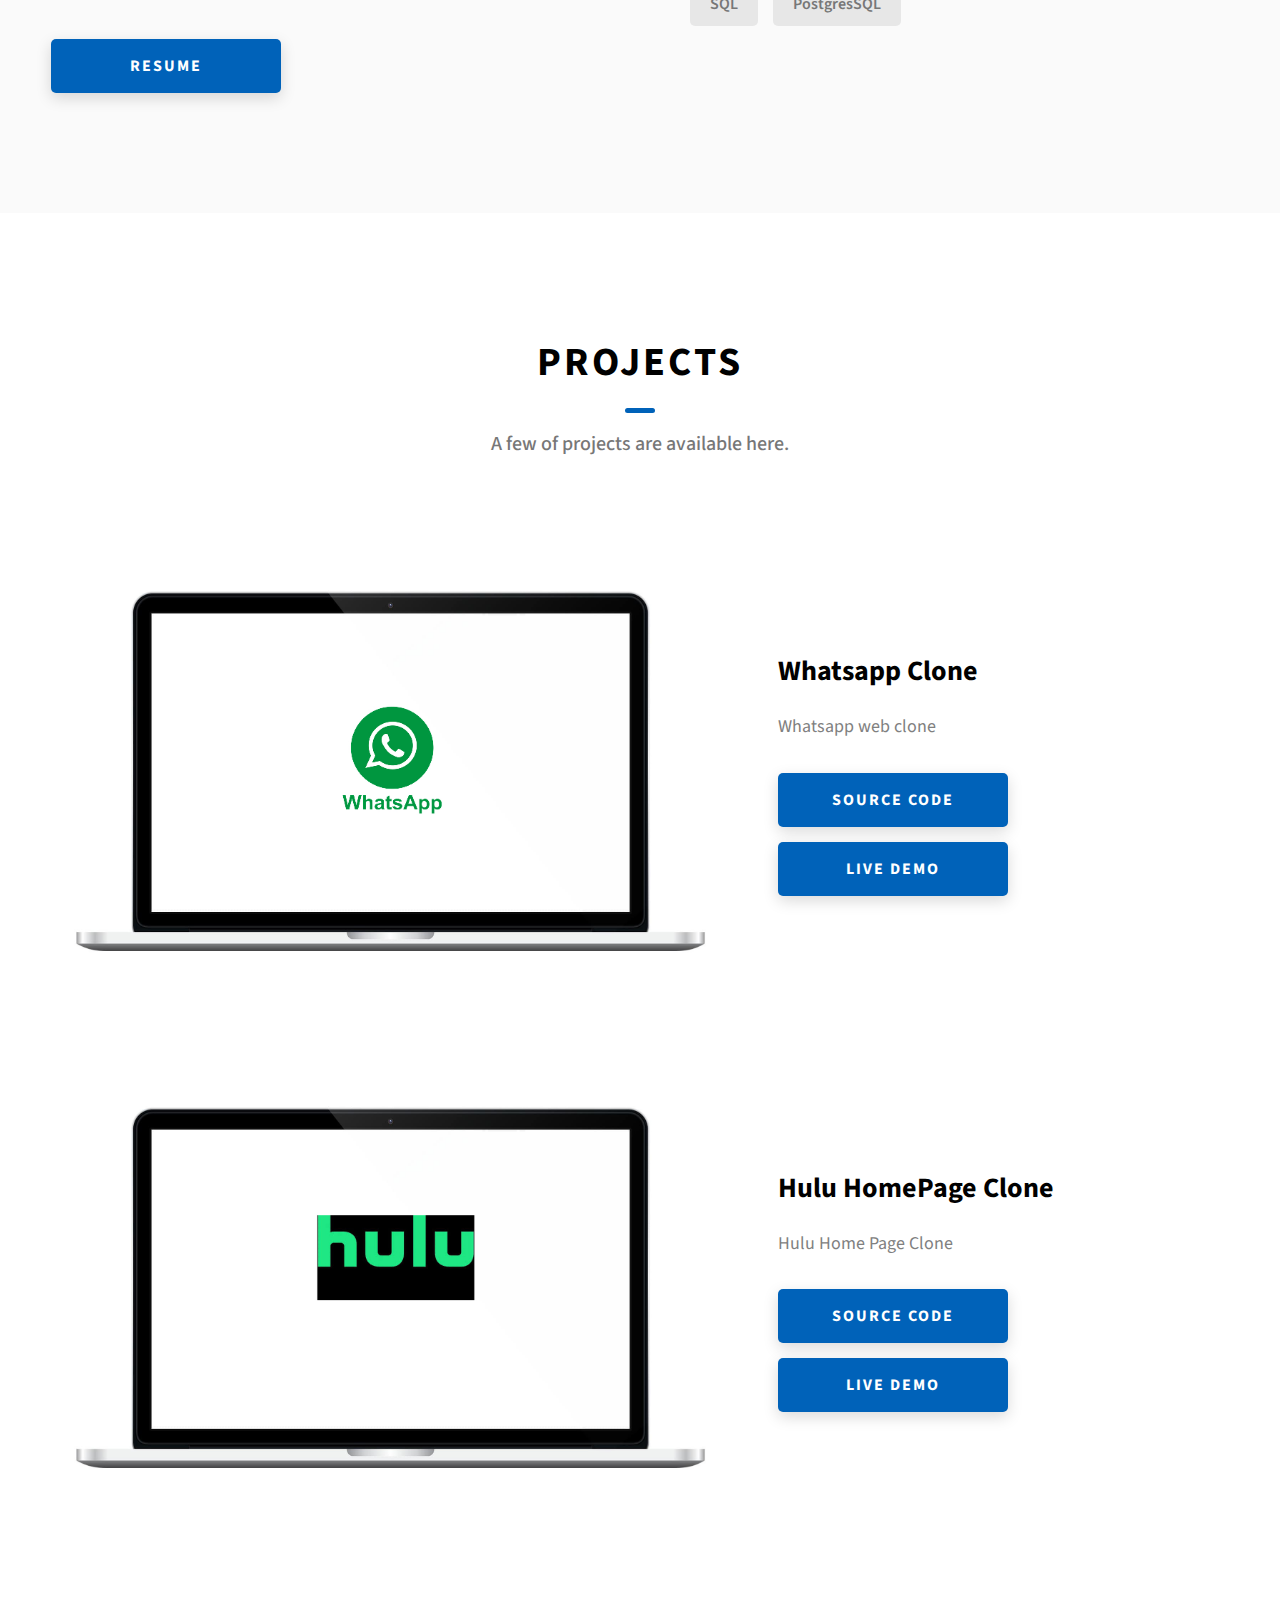
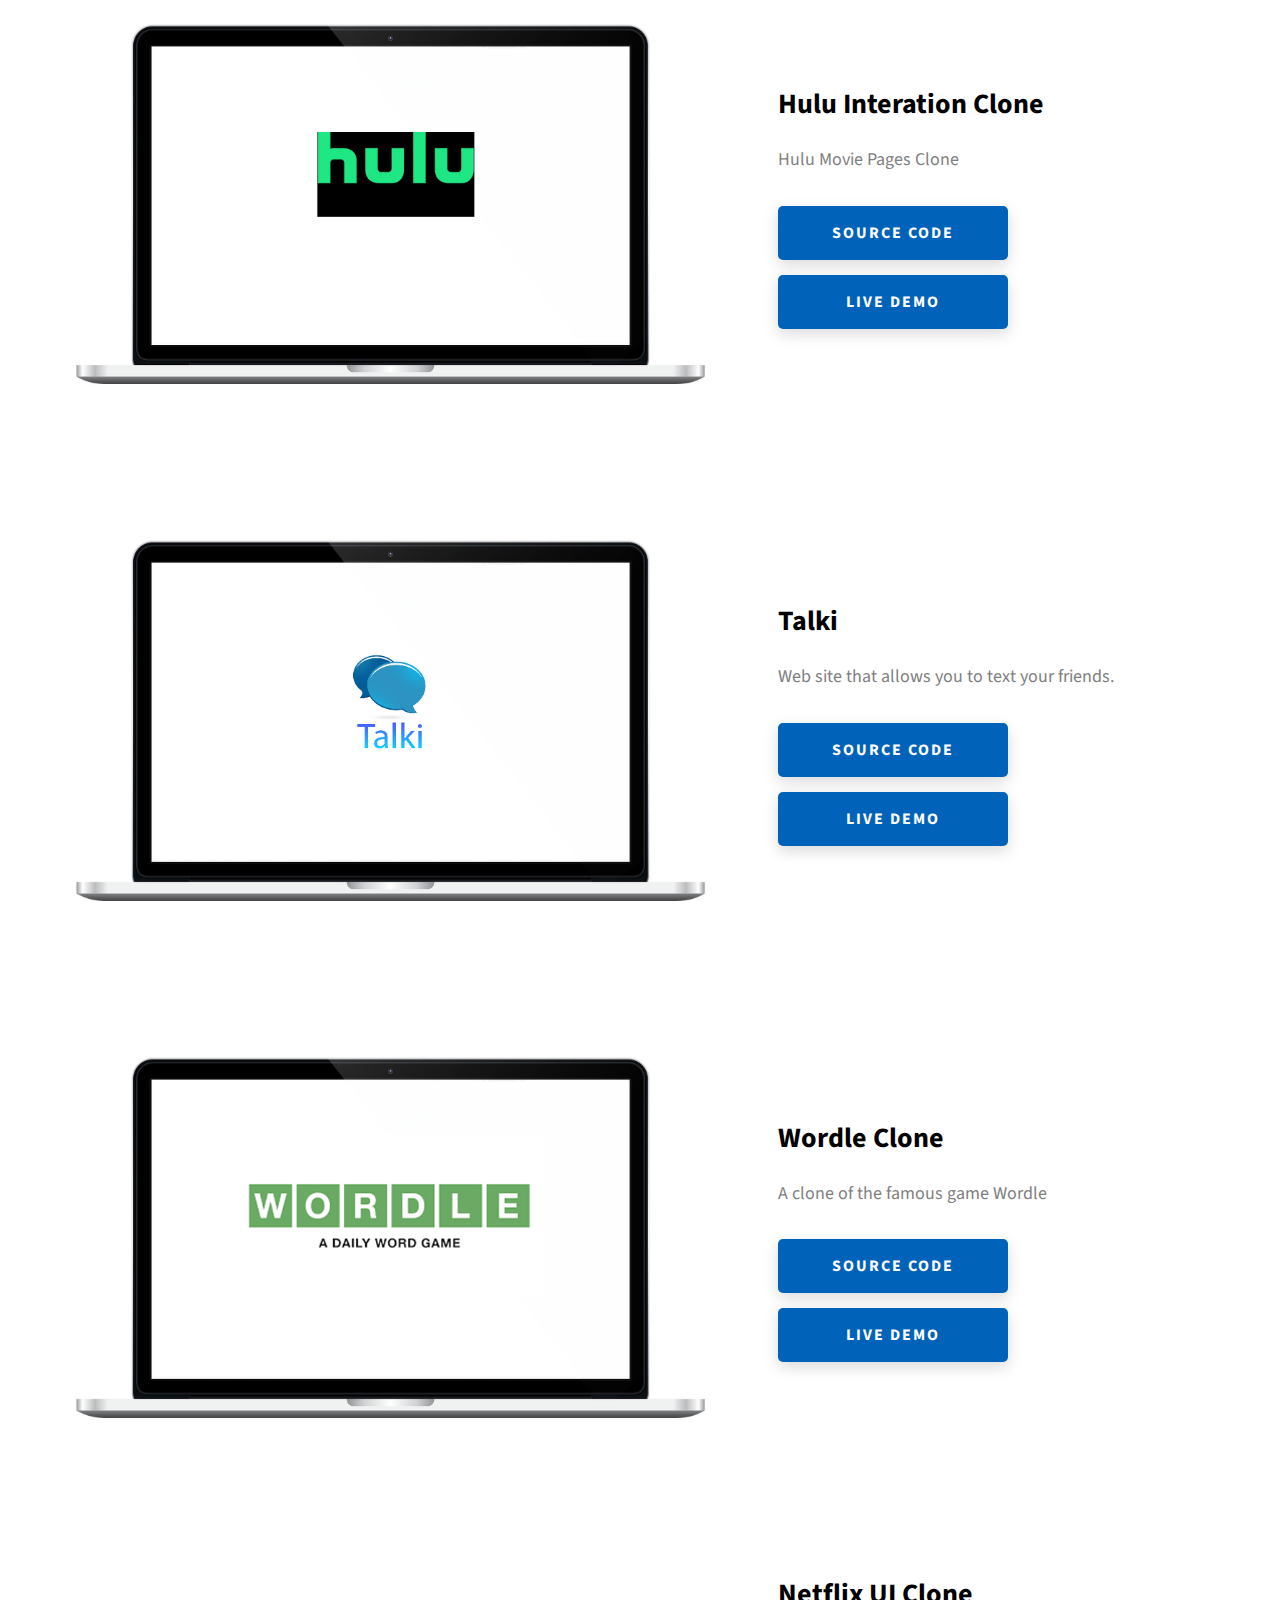
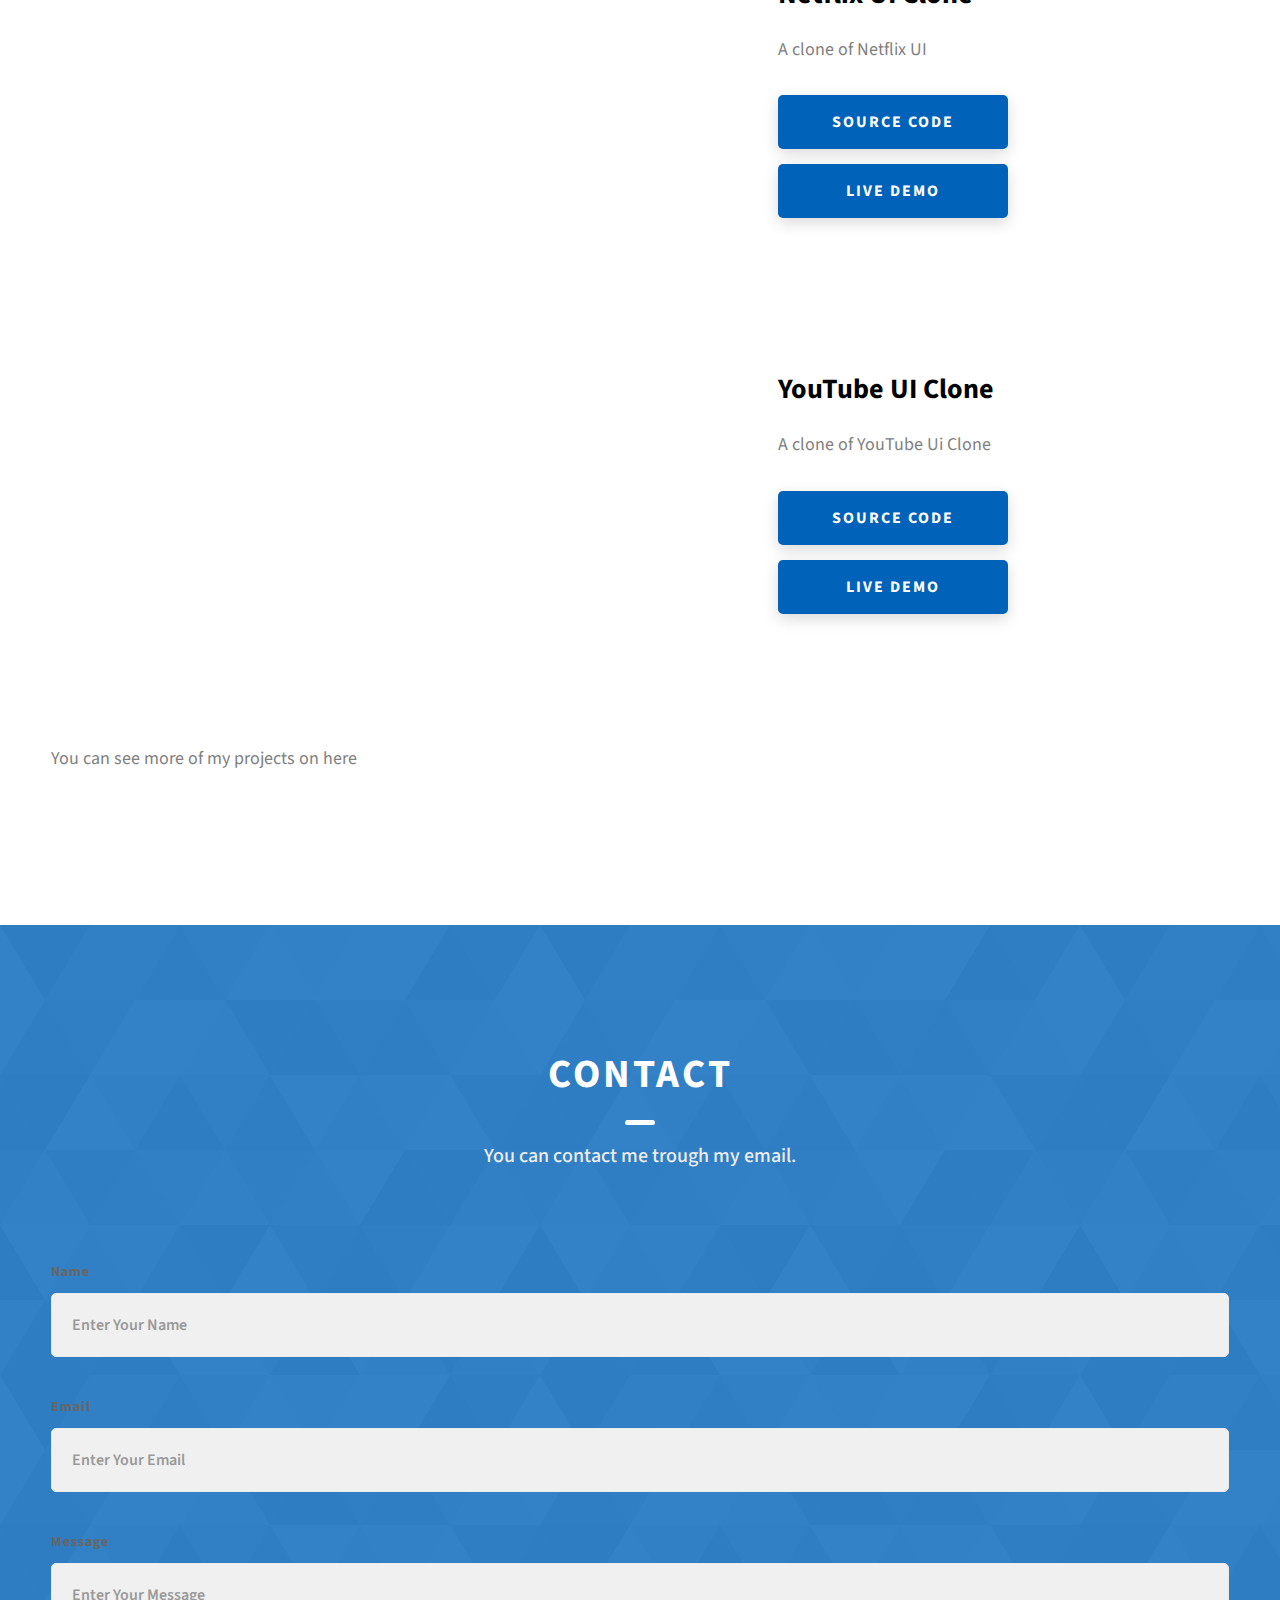
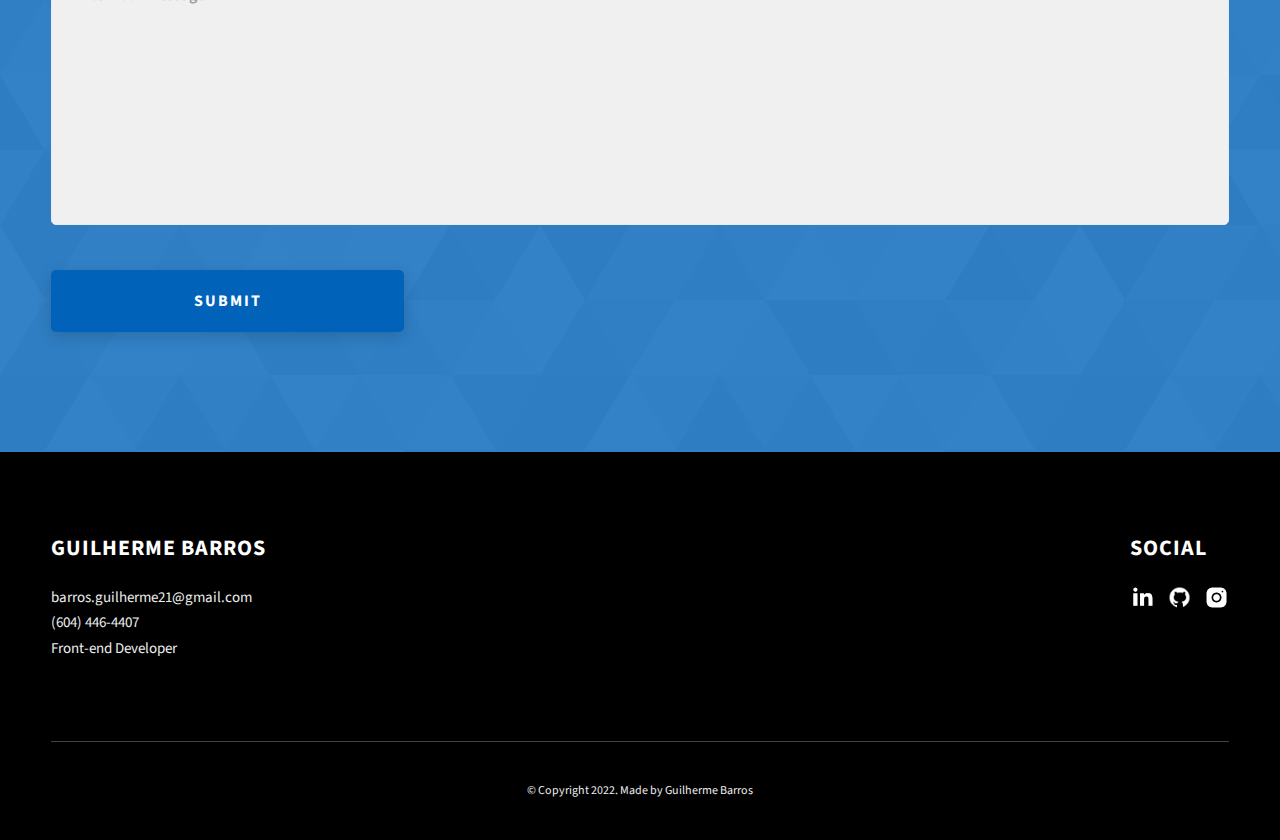
==== commit 14f5216b: "Update index.html" ====
--- a/index.html
+++ b/index.html
@@ -78,8 +78,10 @@
       <h1 class="heading-primary">Hey, My name is Guilherme Barros</h1>
       <div class="home-hero__info">
         <p class="text-primary">
-          Graduated in Computer Science from Veiga de Almeida University in Brazil. I have over 7 years of proven
-          experience as a software developer in electrical, financial industries, construction and law firms.
+          Graduated in Computer Science from Veiga de Almeida University in Brazil and a diploma in Web Developemnt from
+          Cornerstone College, Vancouver.
+          I have over 7 years of proven experience as a software developer in electrical, financial industries,
+          construction and law firms.
         </p>
       </div>
       <div class="home-hero__cta">
@@ -140,7 +142,7 @@
               <strong>see</strong> my resume.
             </p>
           </div>
-          <a href="/Resume.pdf" target="_blank" class="btn btn--med btn--theme dynamicBgClr">Resume</a>
+          <a href="./Resume.pdf" target="_blank" class="btn btn--med btn--theme dynamicBgClr">Resume</a>
         </div>
         
         <div class="about__content-skills">
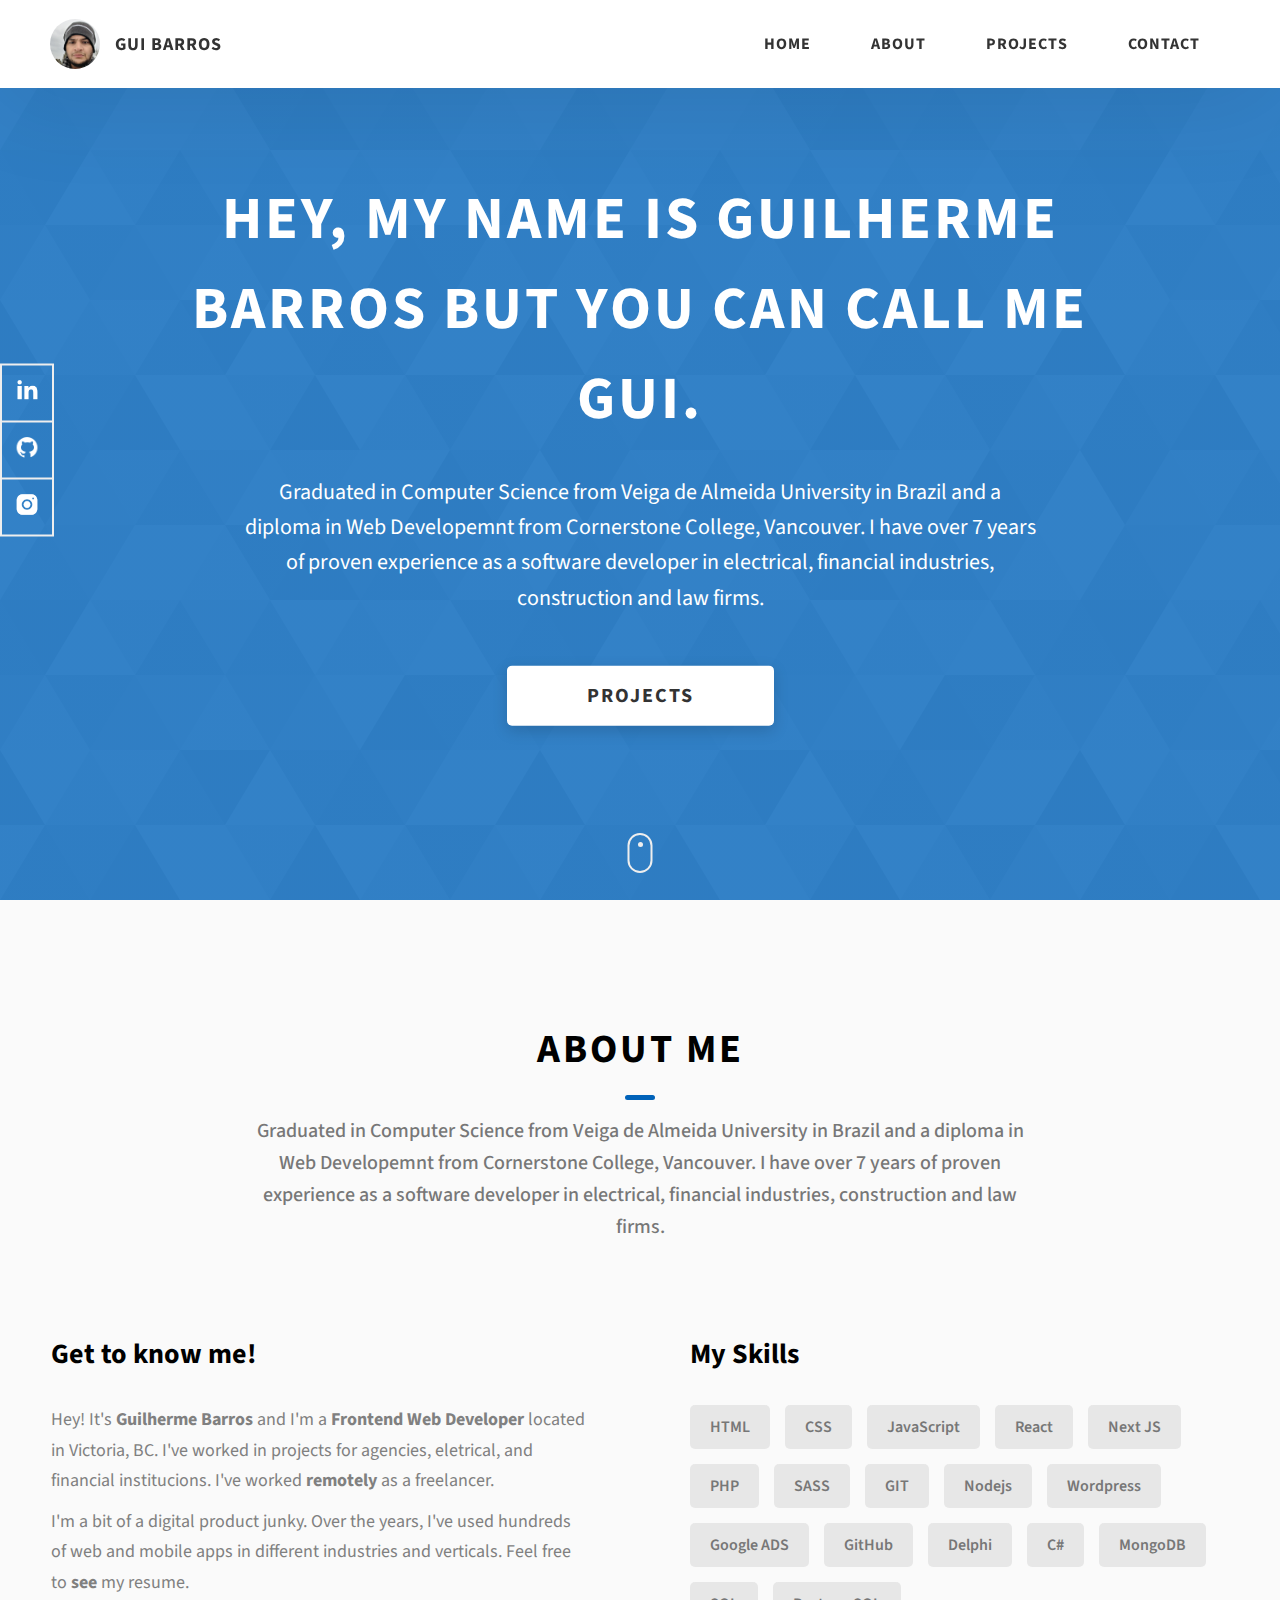
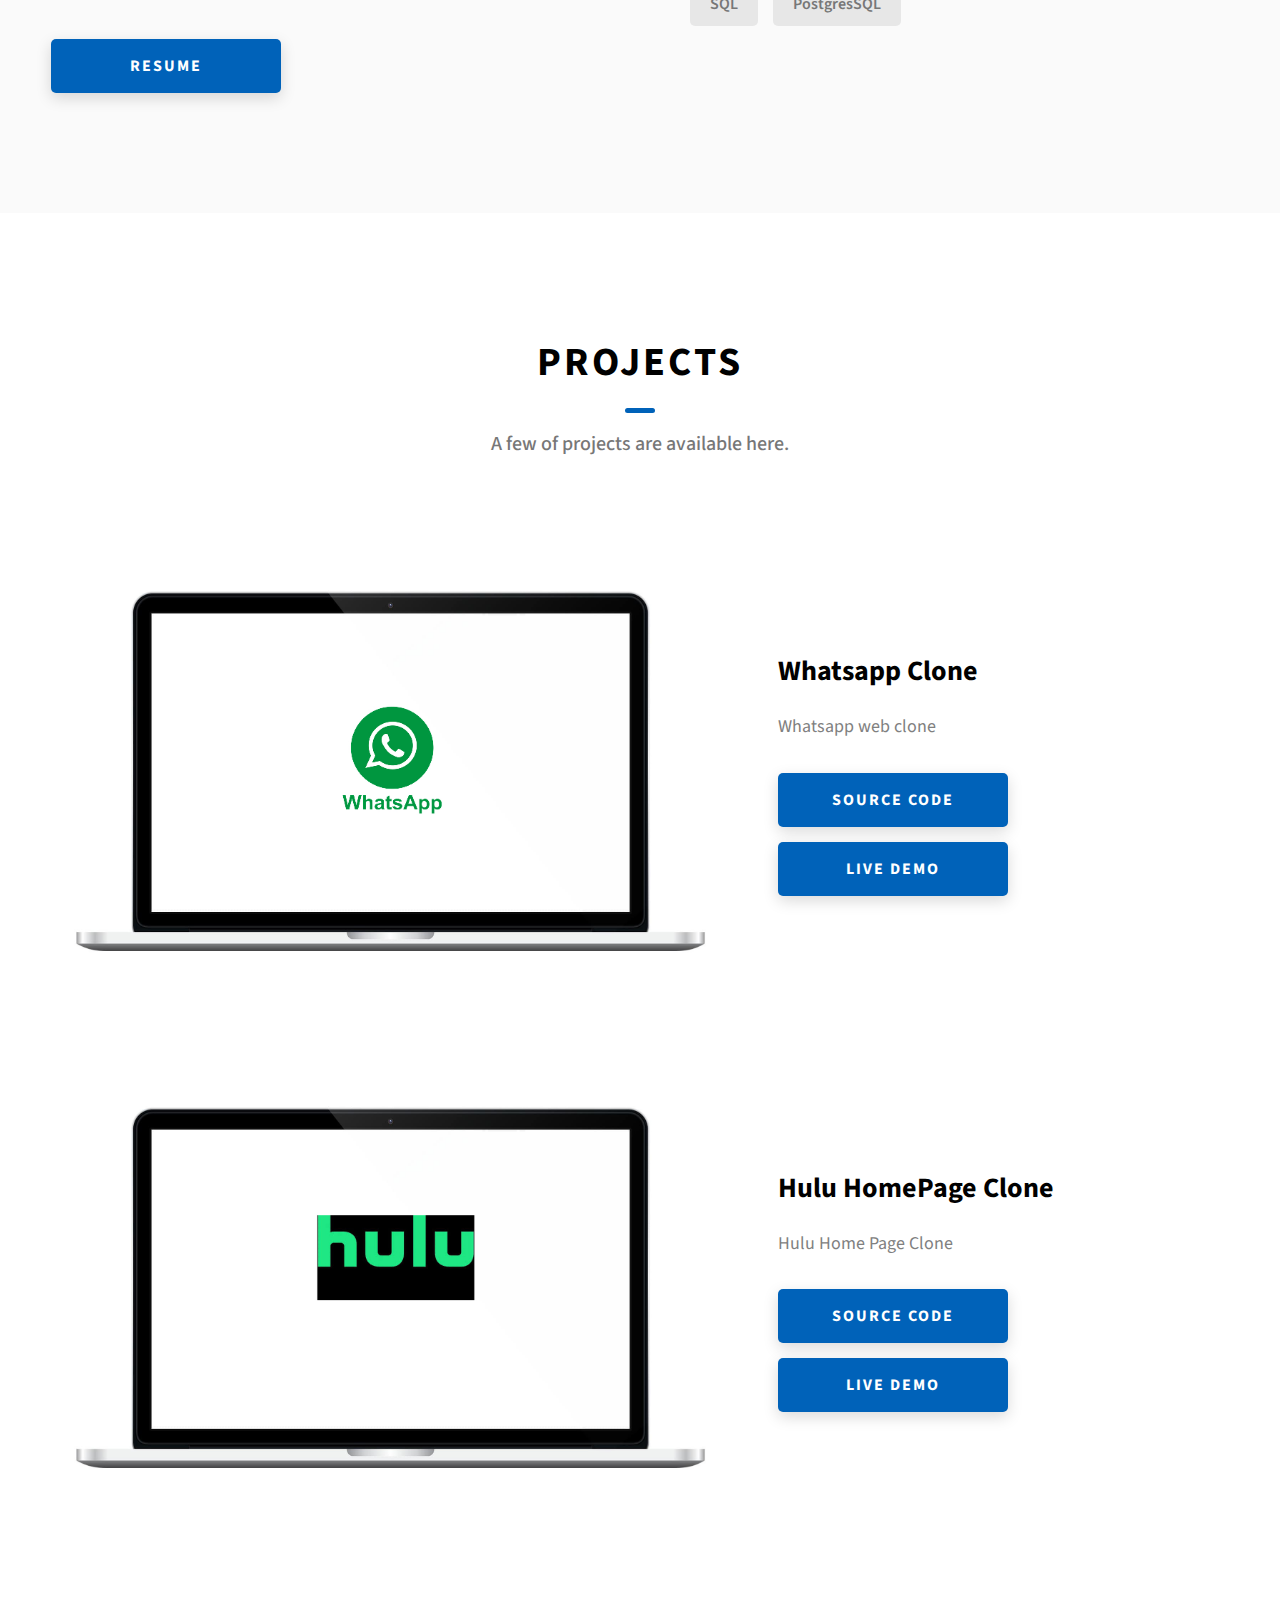
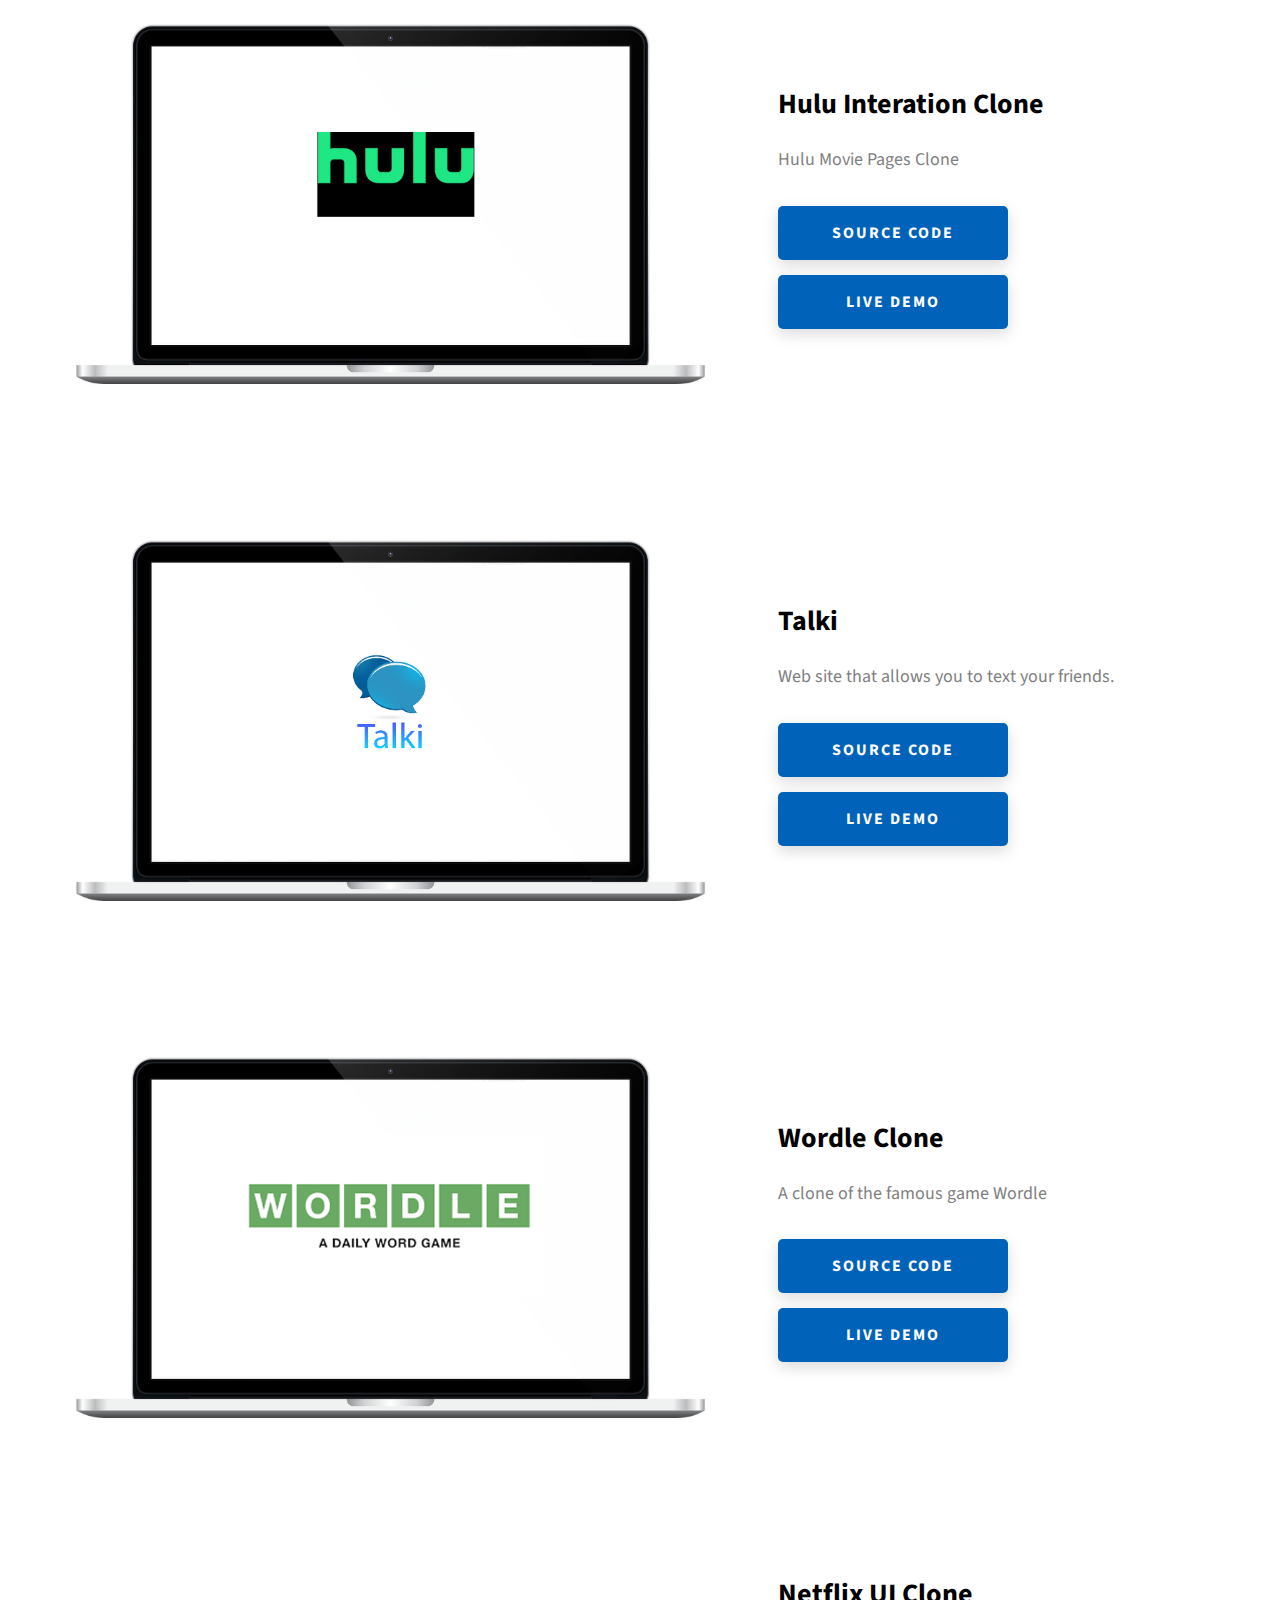
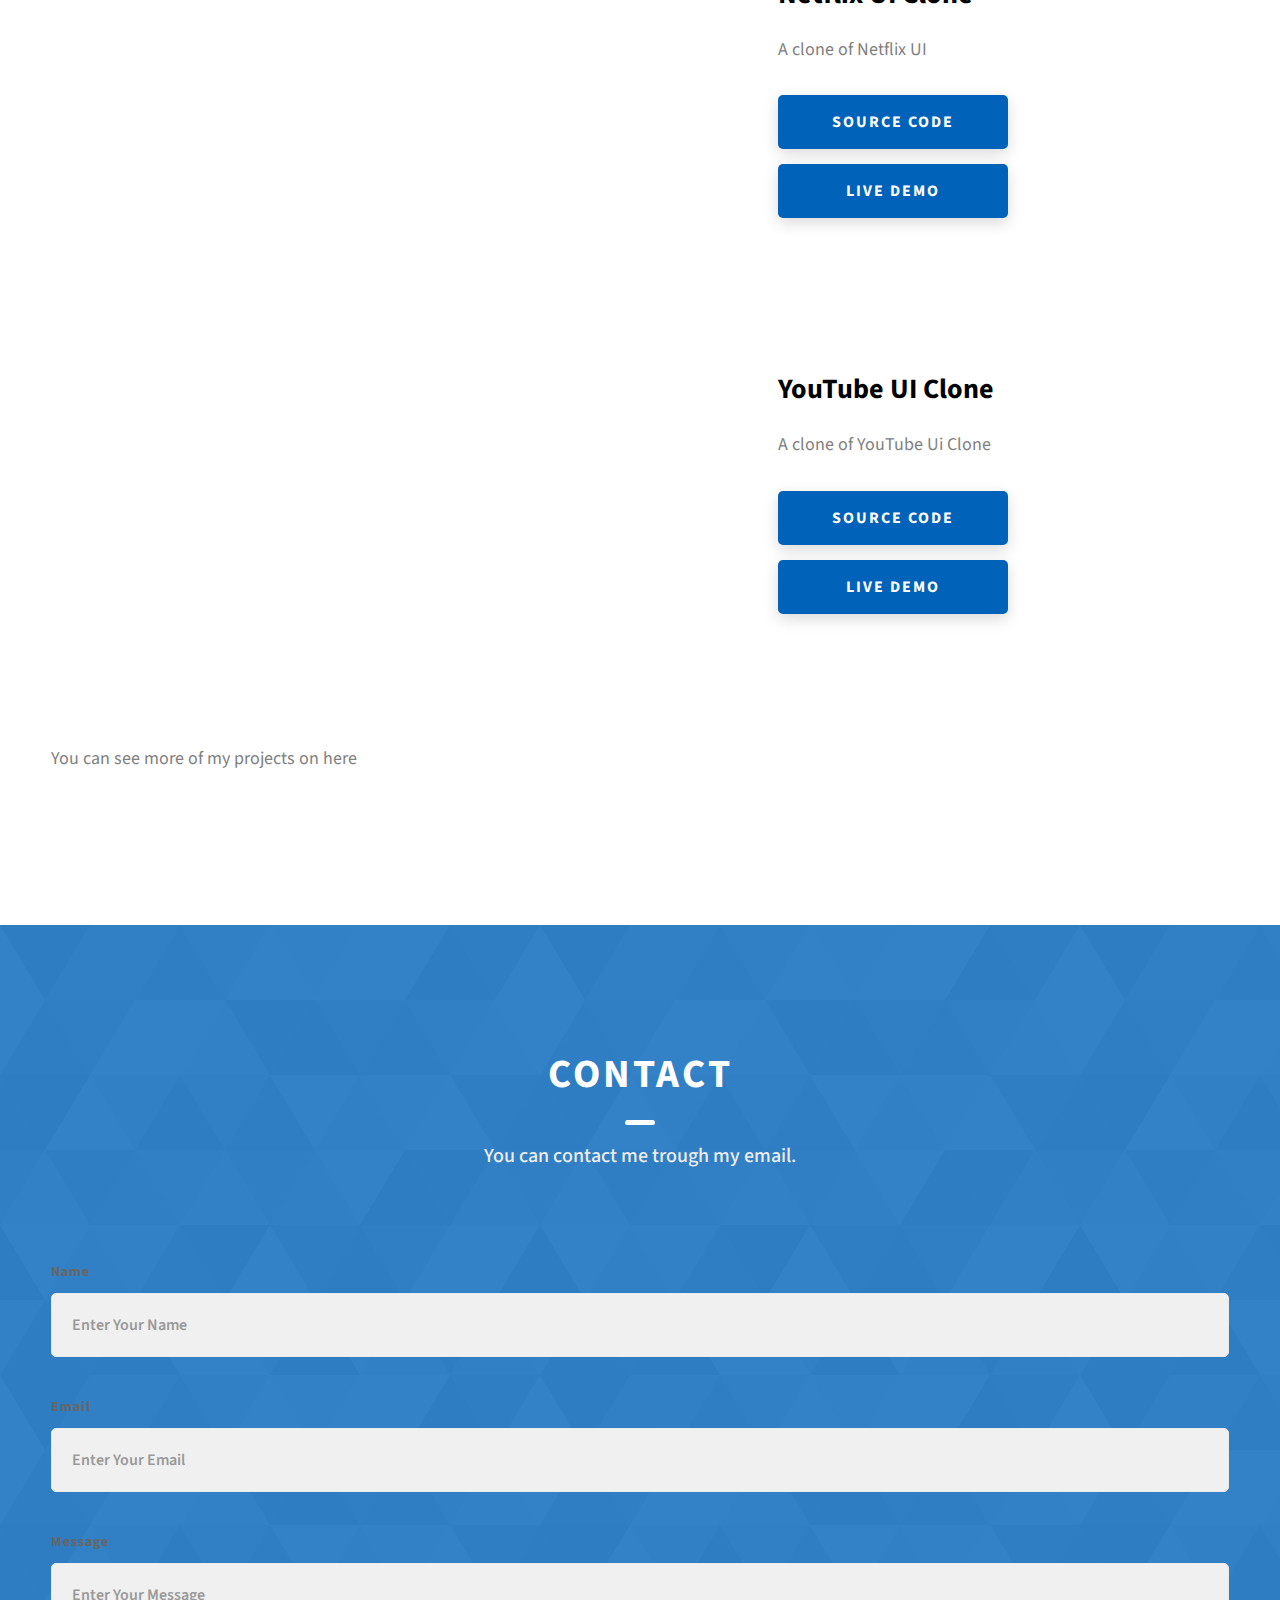
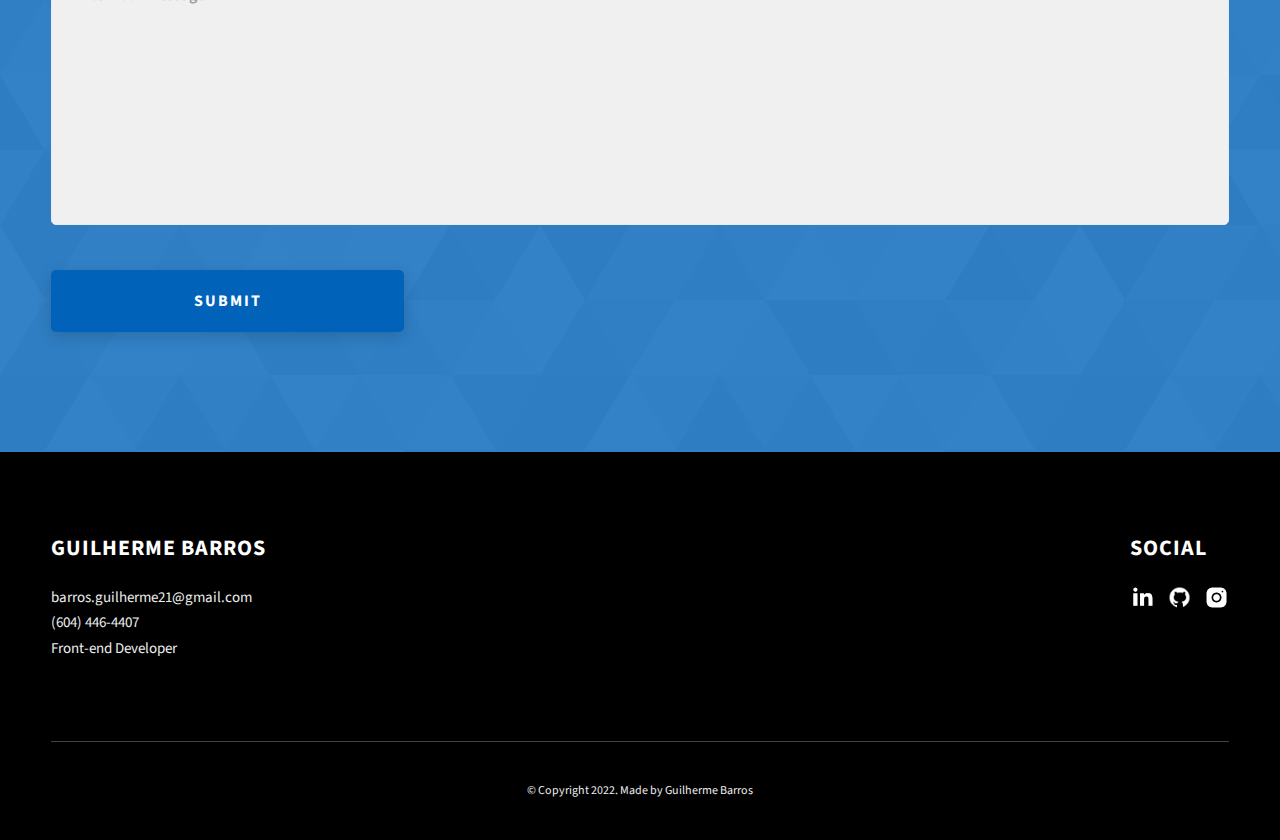
==== commit 18361d5b: "Update index.html" ====
--- a/index.html
+++ b/index.html
@@ -5,8 +5,10 @@
   <meta charset="UTF-8" />
   <meta name="viewport" content="width=device-width, initial-scale=1.0" />
   <meta http-equiv="X-UA-Compatible" content="ie=edge" />
-  <title>Guilherme Barros Portfolio</title>
-  <meta name="description" content="Guilherme Barros Portfolio" />
+  <title>Gui Barros Portfolio</title>
+  <meta name="description" content="Gui Barros Portfolio" />
+  <script async src="https://pagead2.googlesyndication.com/pagead/js/adsbygoogle.js?client=ca-pub-7949593368110757"
+     crossorigin="anonymous"></script>
 
   <link rel="stylesheet" href="css/style.css" />
 
@@ -23,7 +25,7 @@
         <div class="header__logo-img-cont">
           <img src="./assets/jpeg/me.jpg" alt="GB" class="header__logo-img" />
         </div>
-        <span class="header__logo-sub">Guilherme Barros</span>
+        <span class="header__logo-sub">Gui Barros</span>
       </div>
 
       <div class="header__main">
@@ -75,7 +77,7 @@
   </header>
   <section class="home-hero" id="home">
     <div class="home-hero__content">
-      <h1 class="heading-primary">Hey, My name is Guilherme Barros</h1>
+      <h1 class="heading-primary">Hey, My name is Guilherme Barros but you can call me Gui.</h1>
       <div class="home-hero__info">
         <p class="text-primary">
           Graduated in Computer Science from Veiga de Almeida University in Brazil and a diploma in Web Developemnt from
@@ -383,4 +385,4 @@
   <script src="./index.js"></script>
 </body>
 
-</html>+</html>
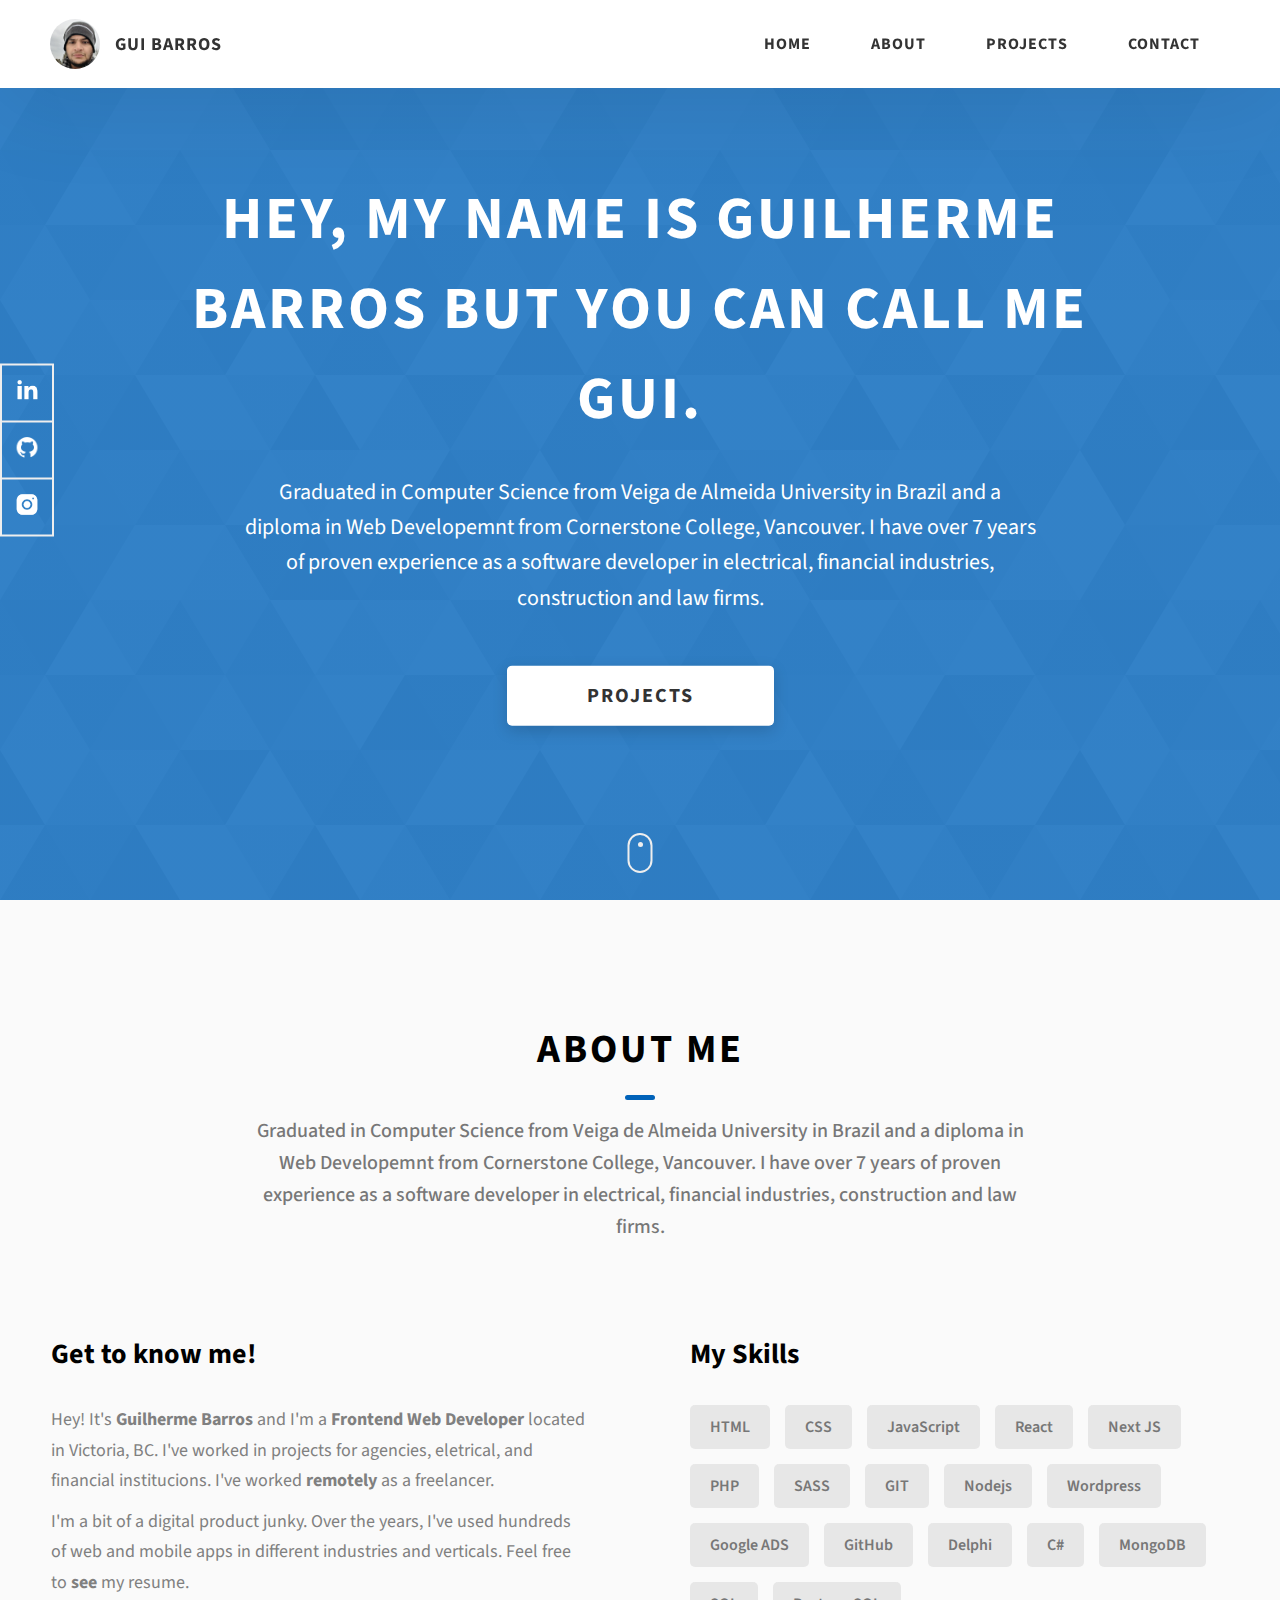
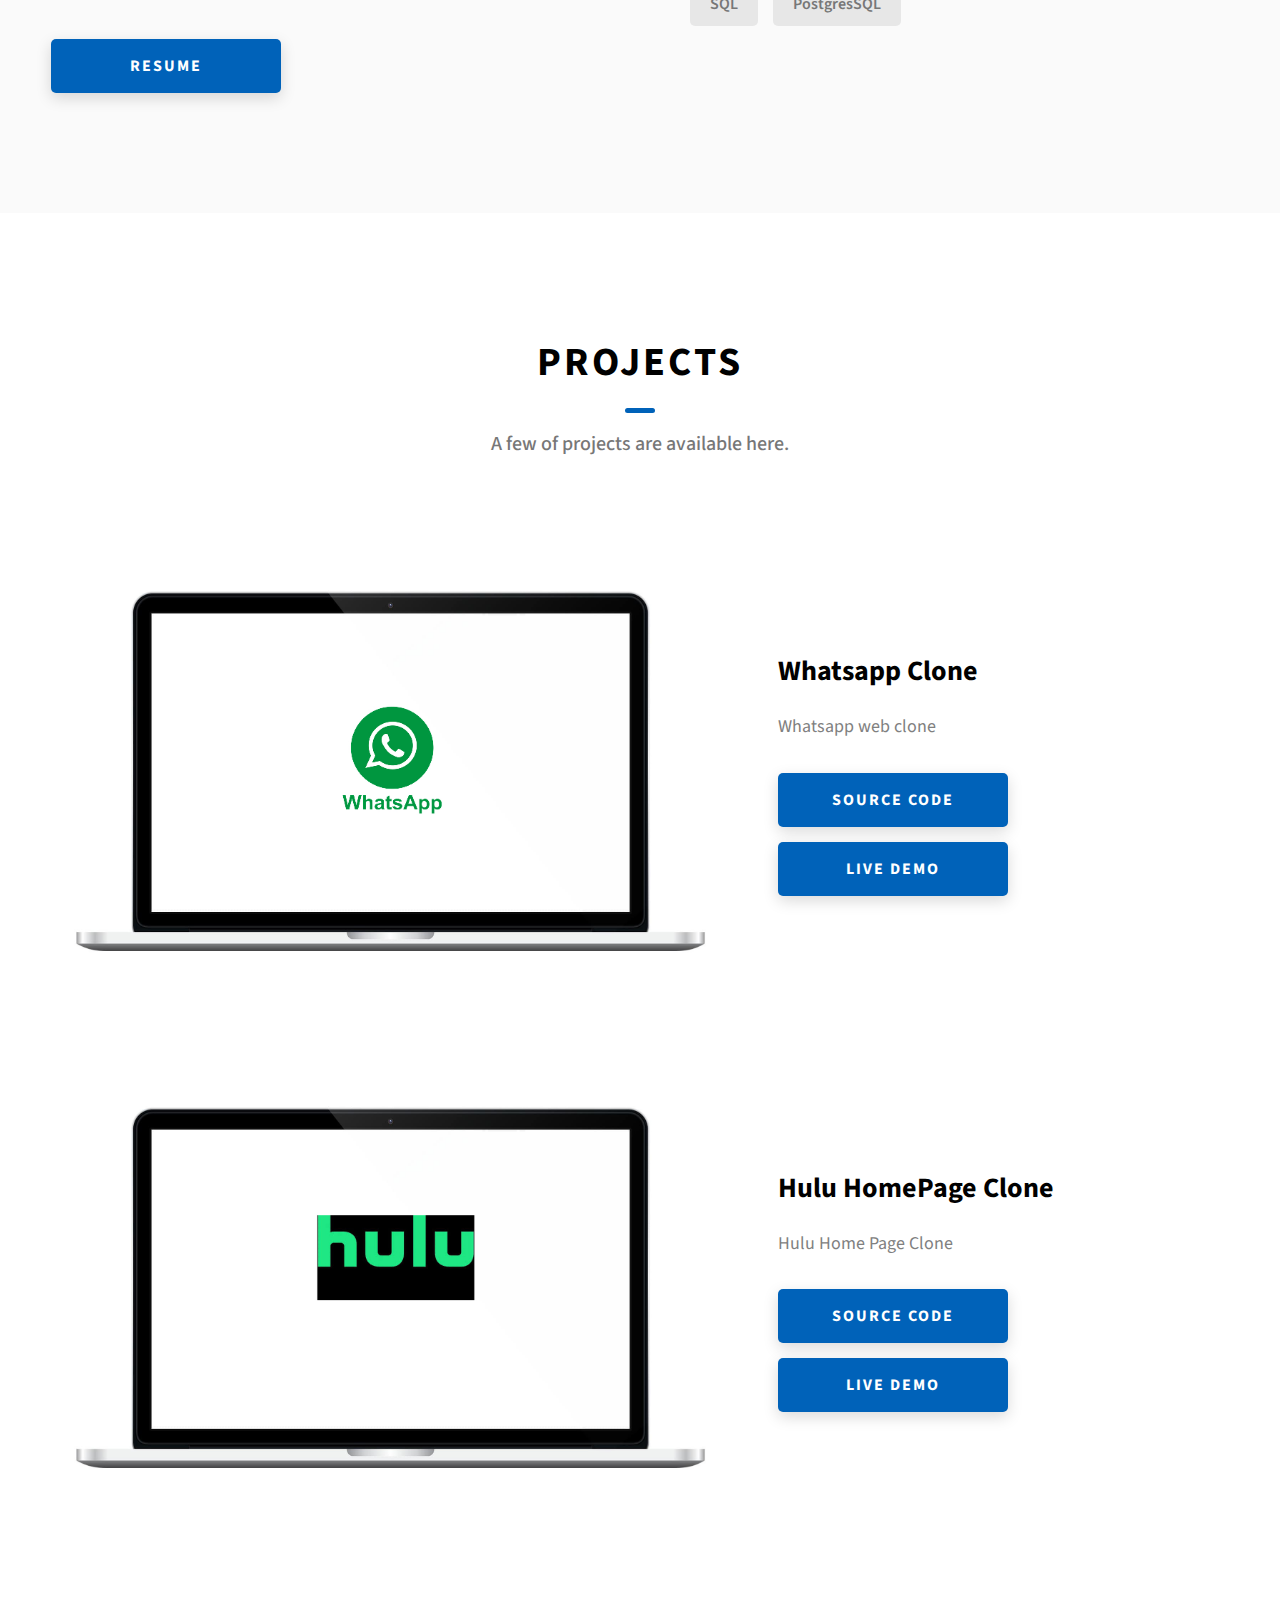
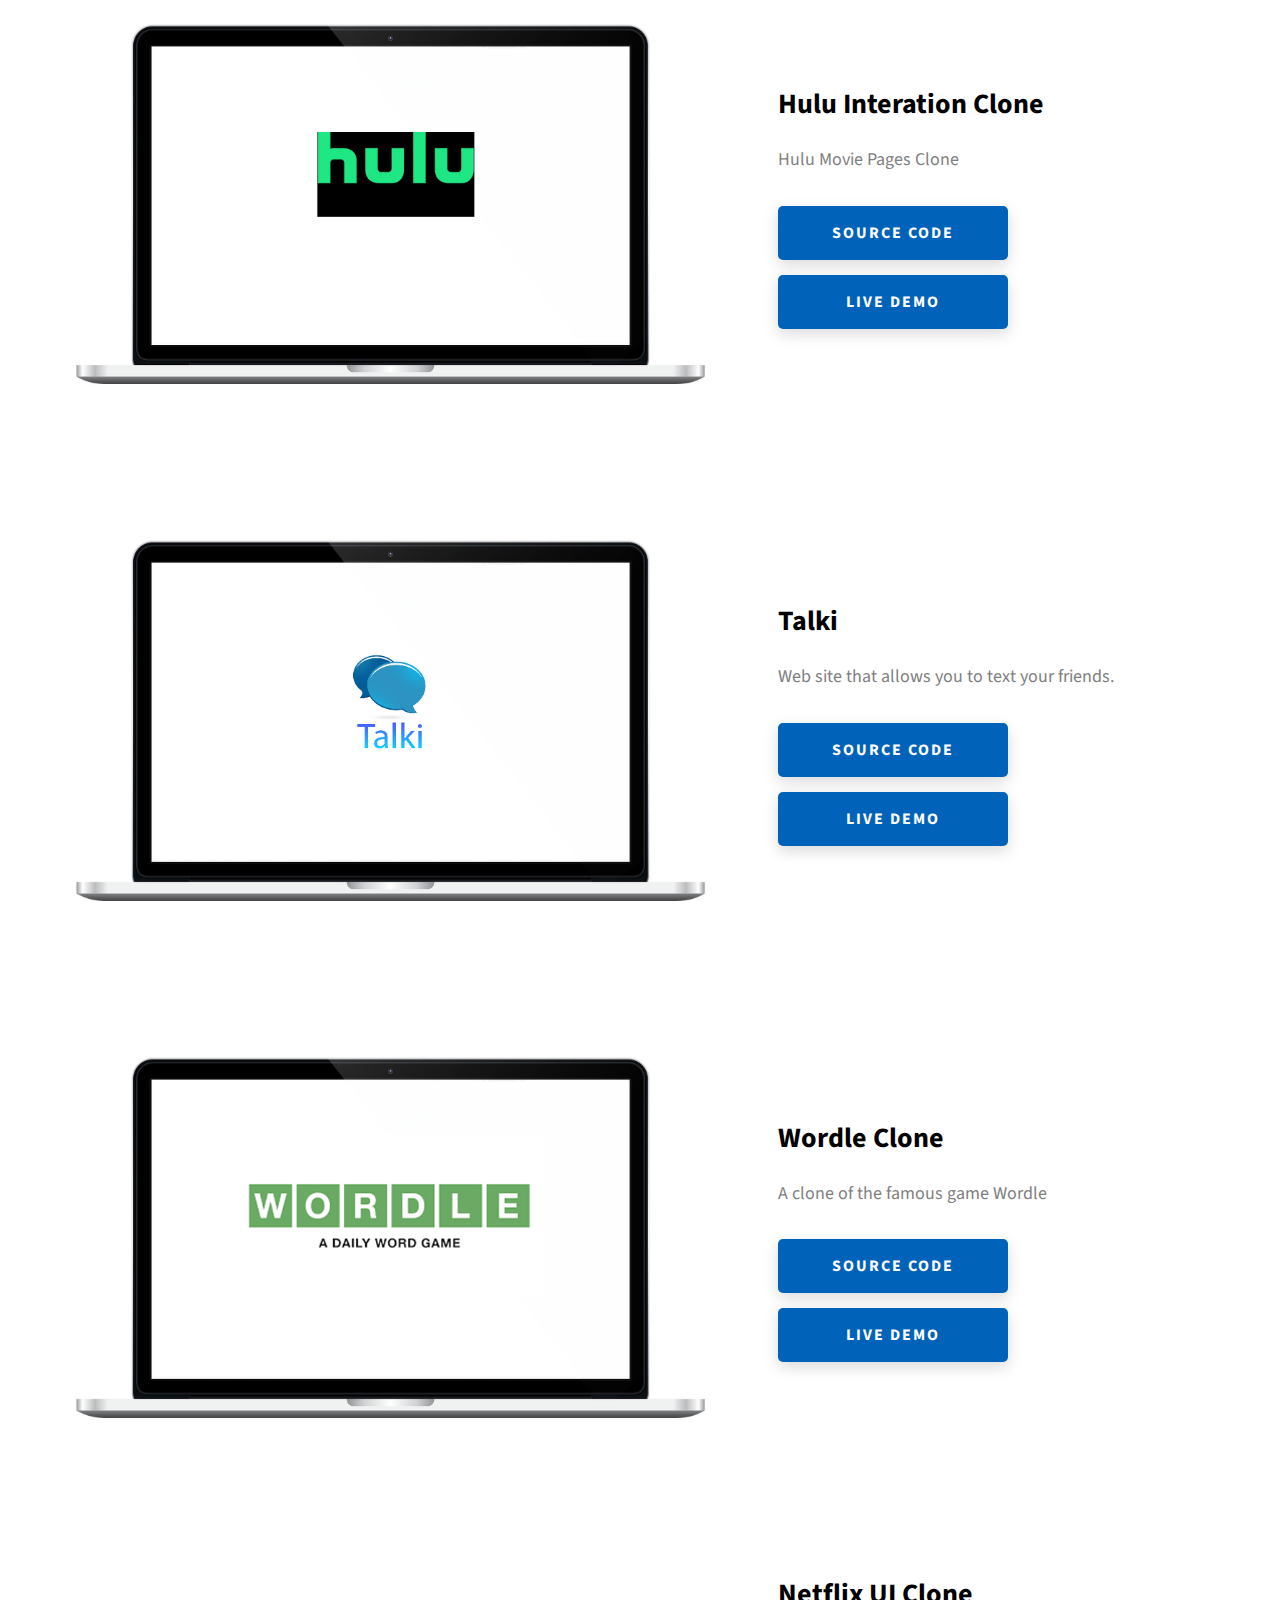
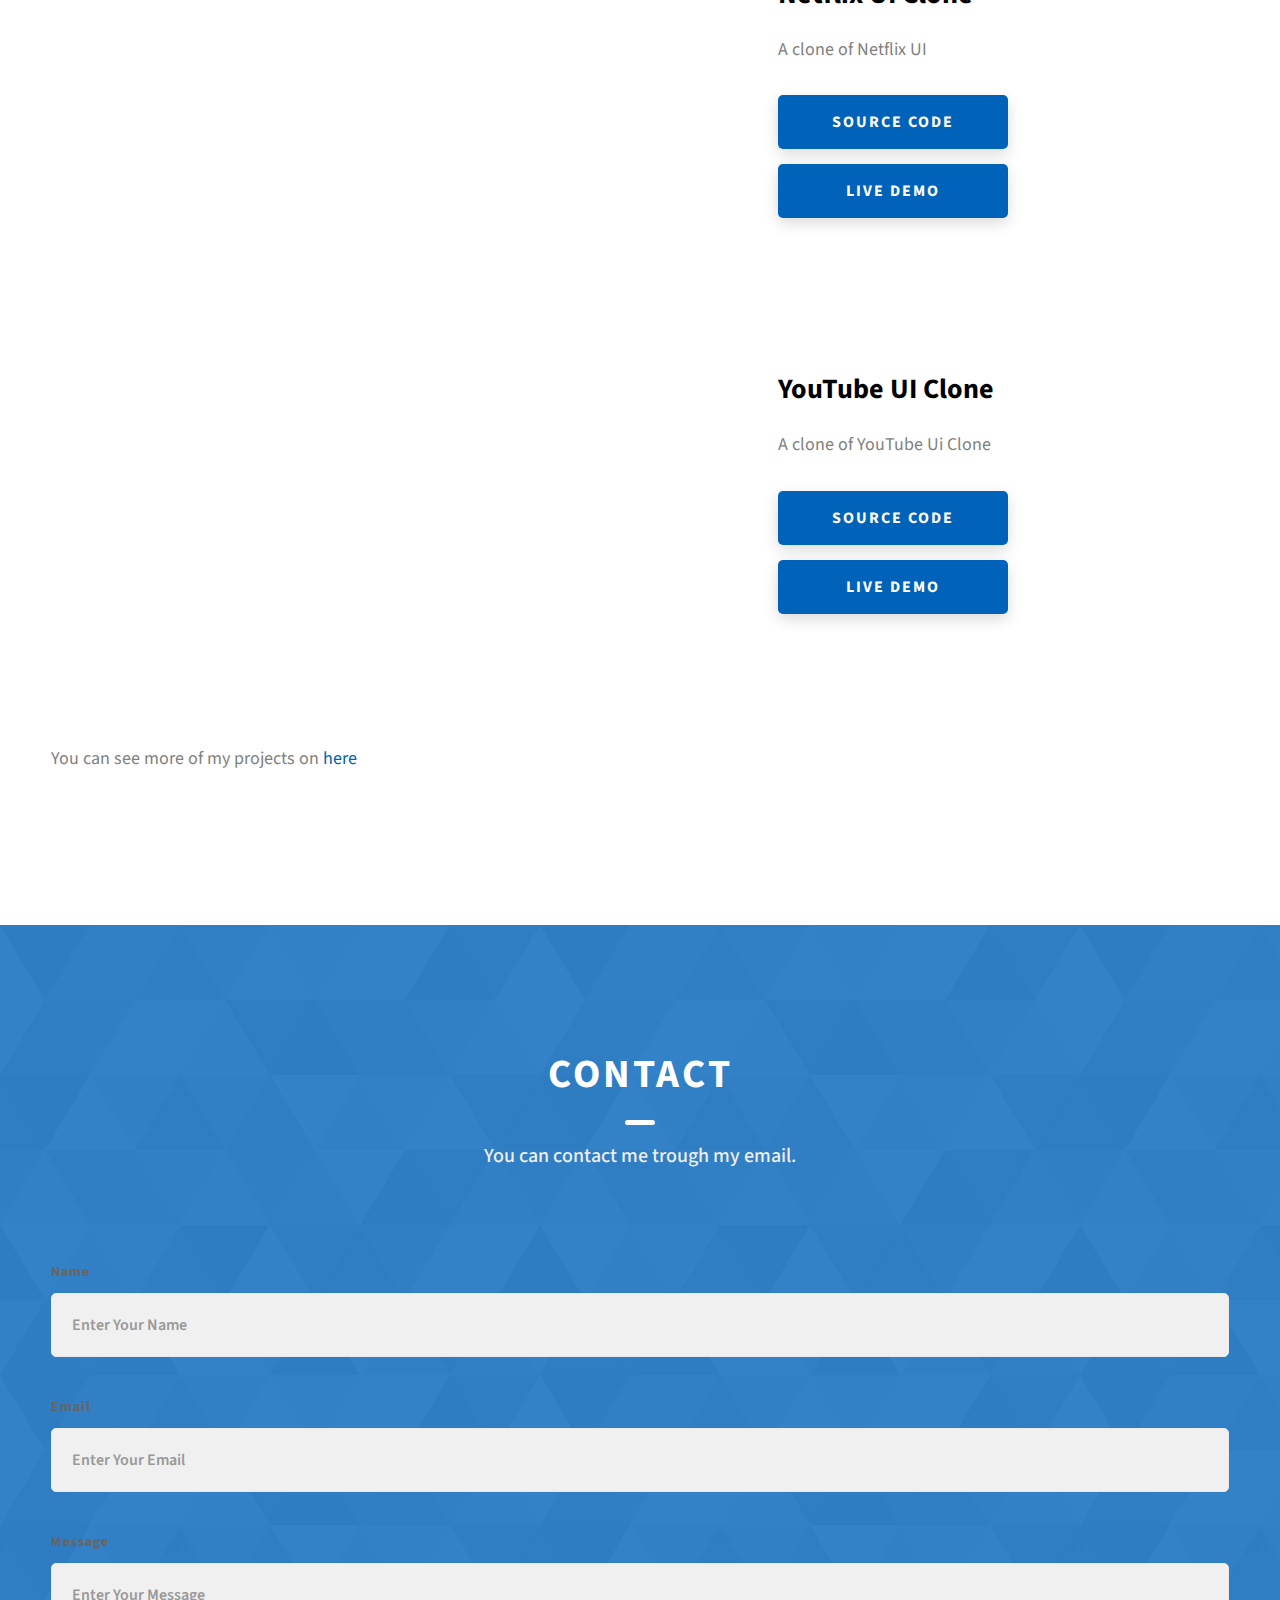
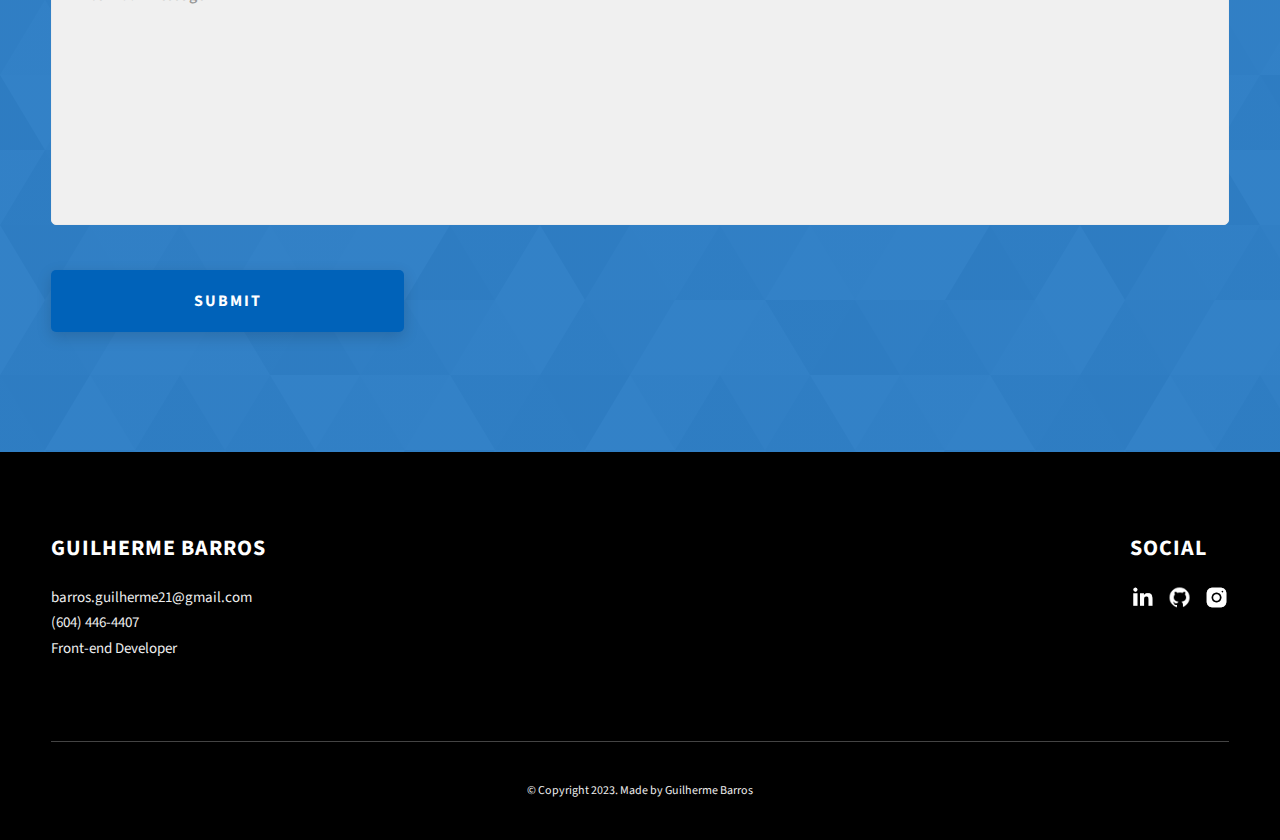
==== commit 4e099bfc: "asd" ====
--- a/index.html
+++ b/index.html
@@ -311,7 +311,7 @@
                           Demo</a>
                       </div>
                     </div>
-                    <p class="projects__row-content-desc"">You can see more of my projects on <a href="
+                    <p class="projects__row-content-desc">You can see more of my projects on <a class="contact__porftifolio" href="
                       https://github.com/GuiBarros21">here</a></p>
                   </div>
                 </div>
@@ -378,7 +378,7 @@
         </div>
       </div>
       <div class="main-footer__lower">
-        &copy; Copyright 2022. Made by Guilherme Barros
+        &copy; Copyright 2023. Made by Guilherme Barros
       </div>
     </div>
   </footer>
--- a/css/style.css
+++ b/css/style.css
@@ -664,6 +664,12 @@
     font-weight: 600;
     color: #777; }
 
+    .contact__porftifolio{
+      color: #0062b9;
+      font-weight: 400;
+      
+    }
+
 .mouse {
   width: 25px;
   height: 40px;
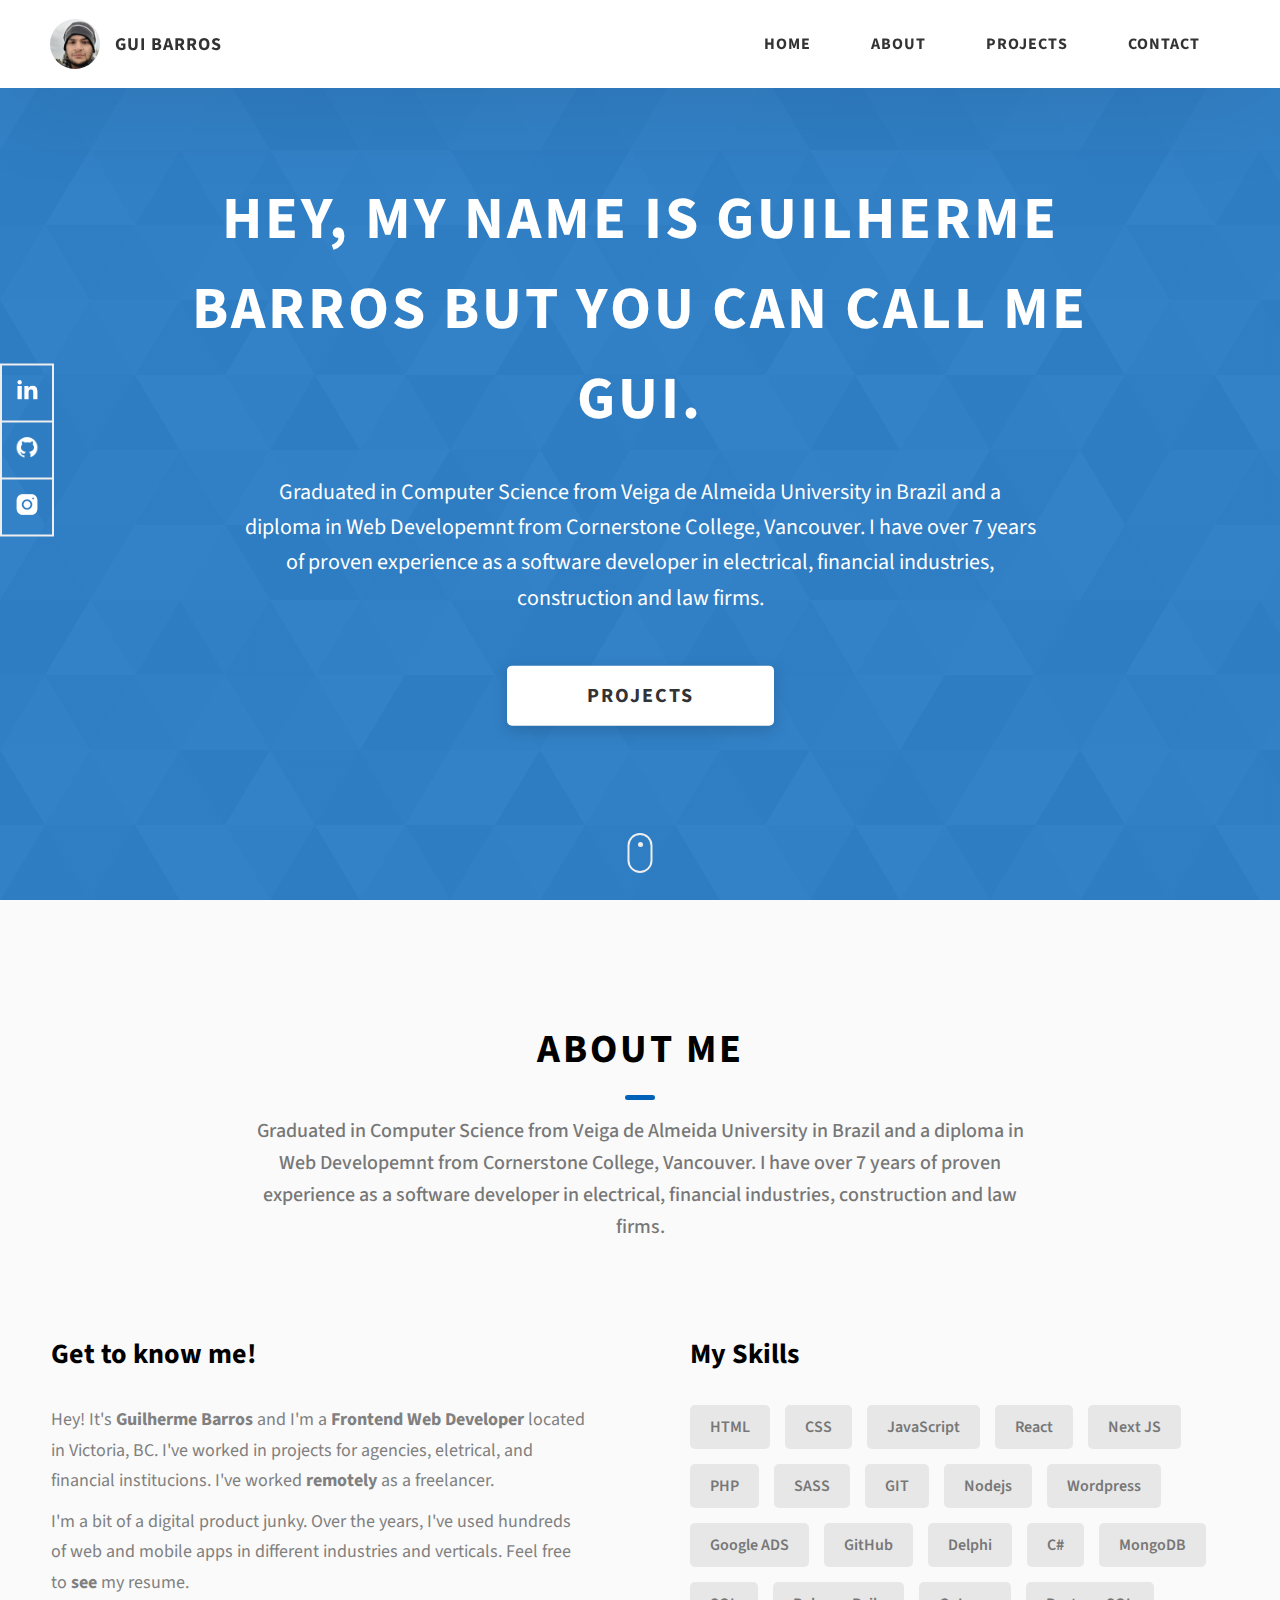
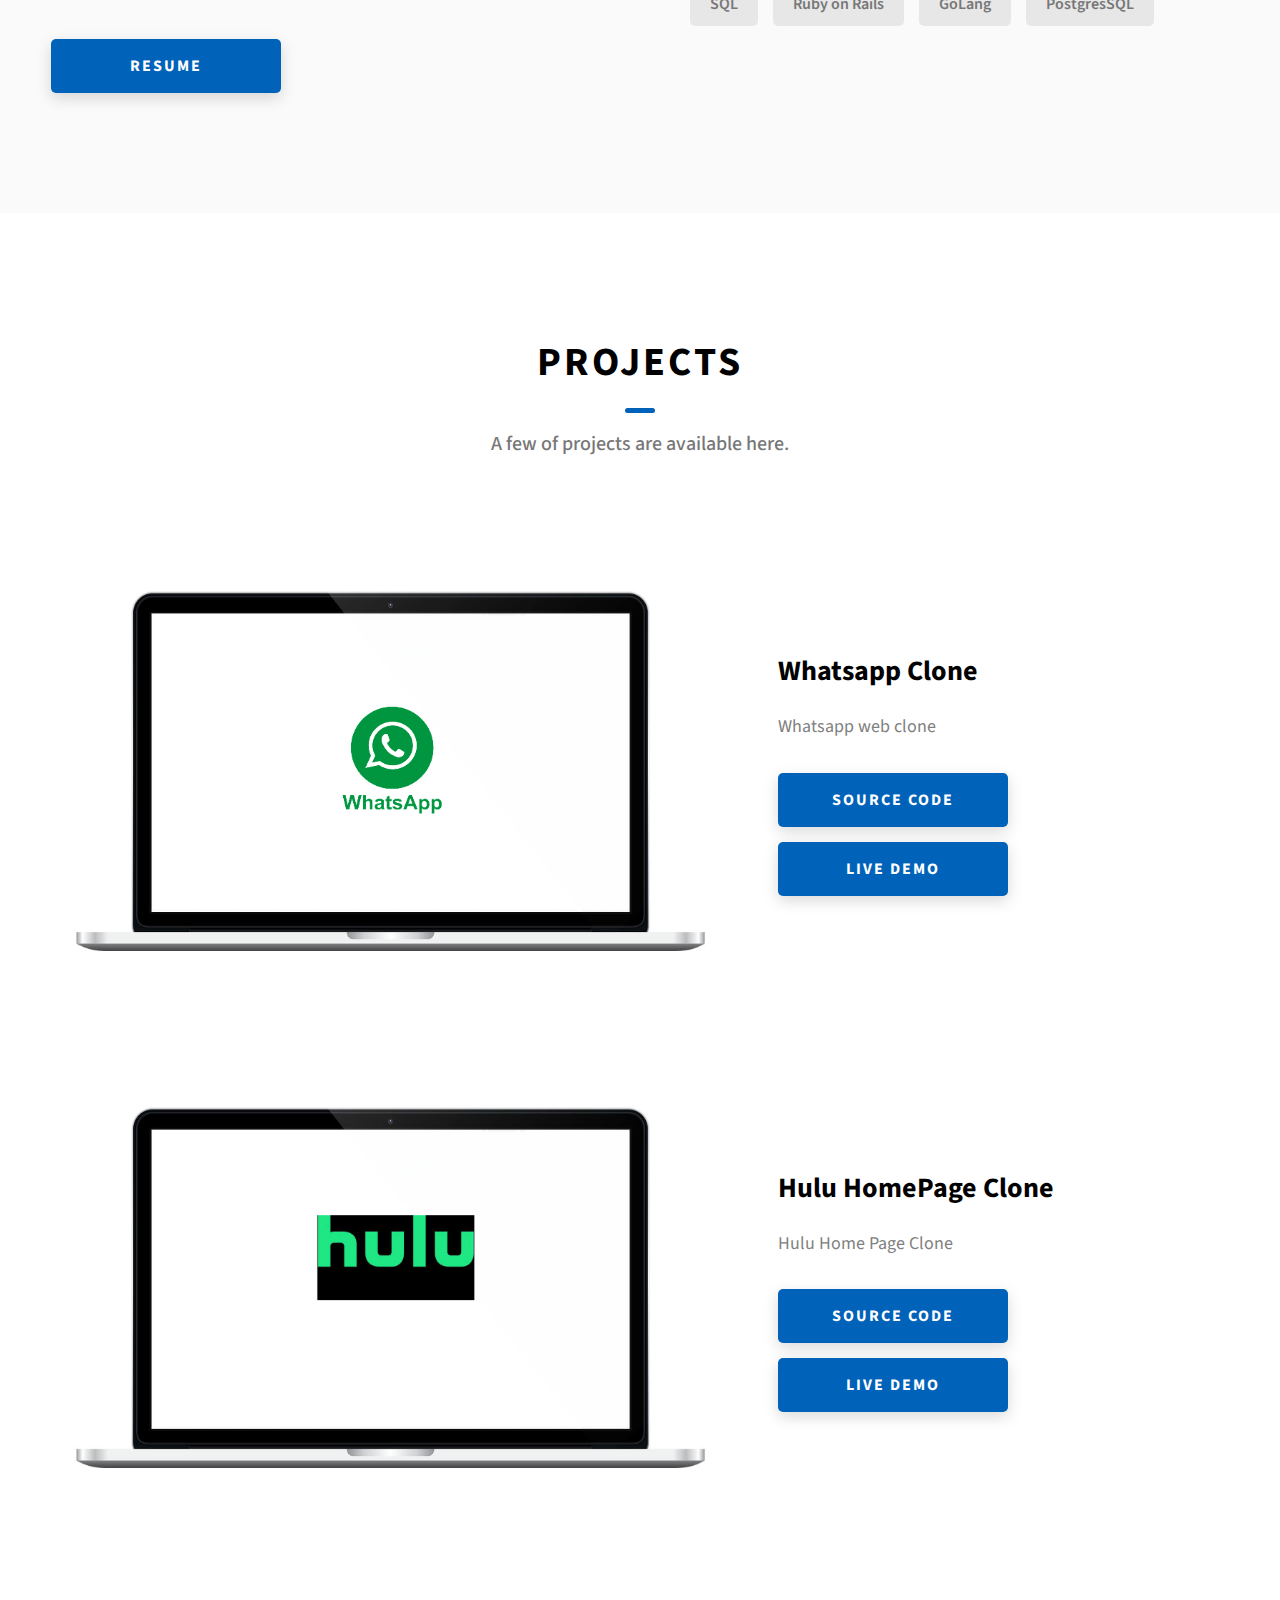
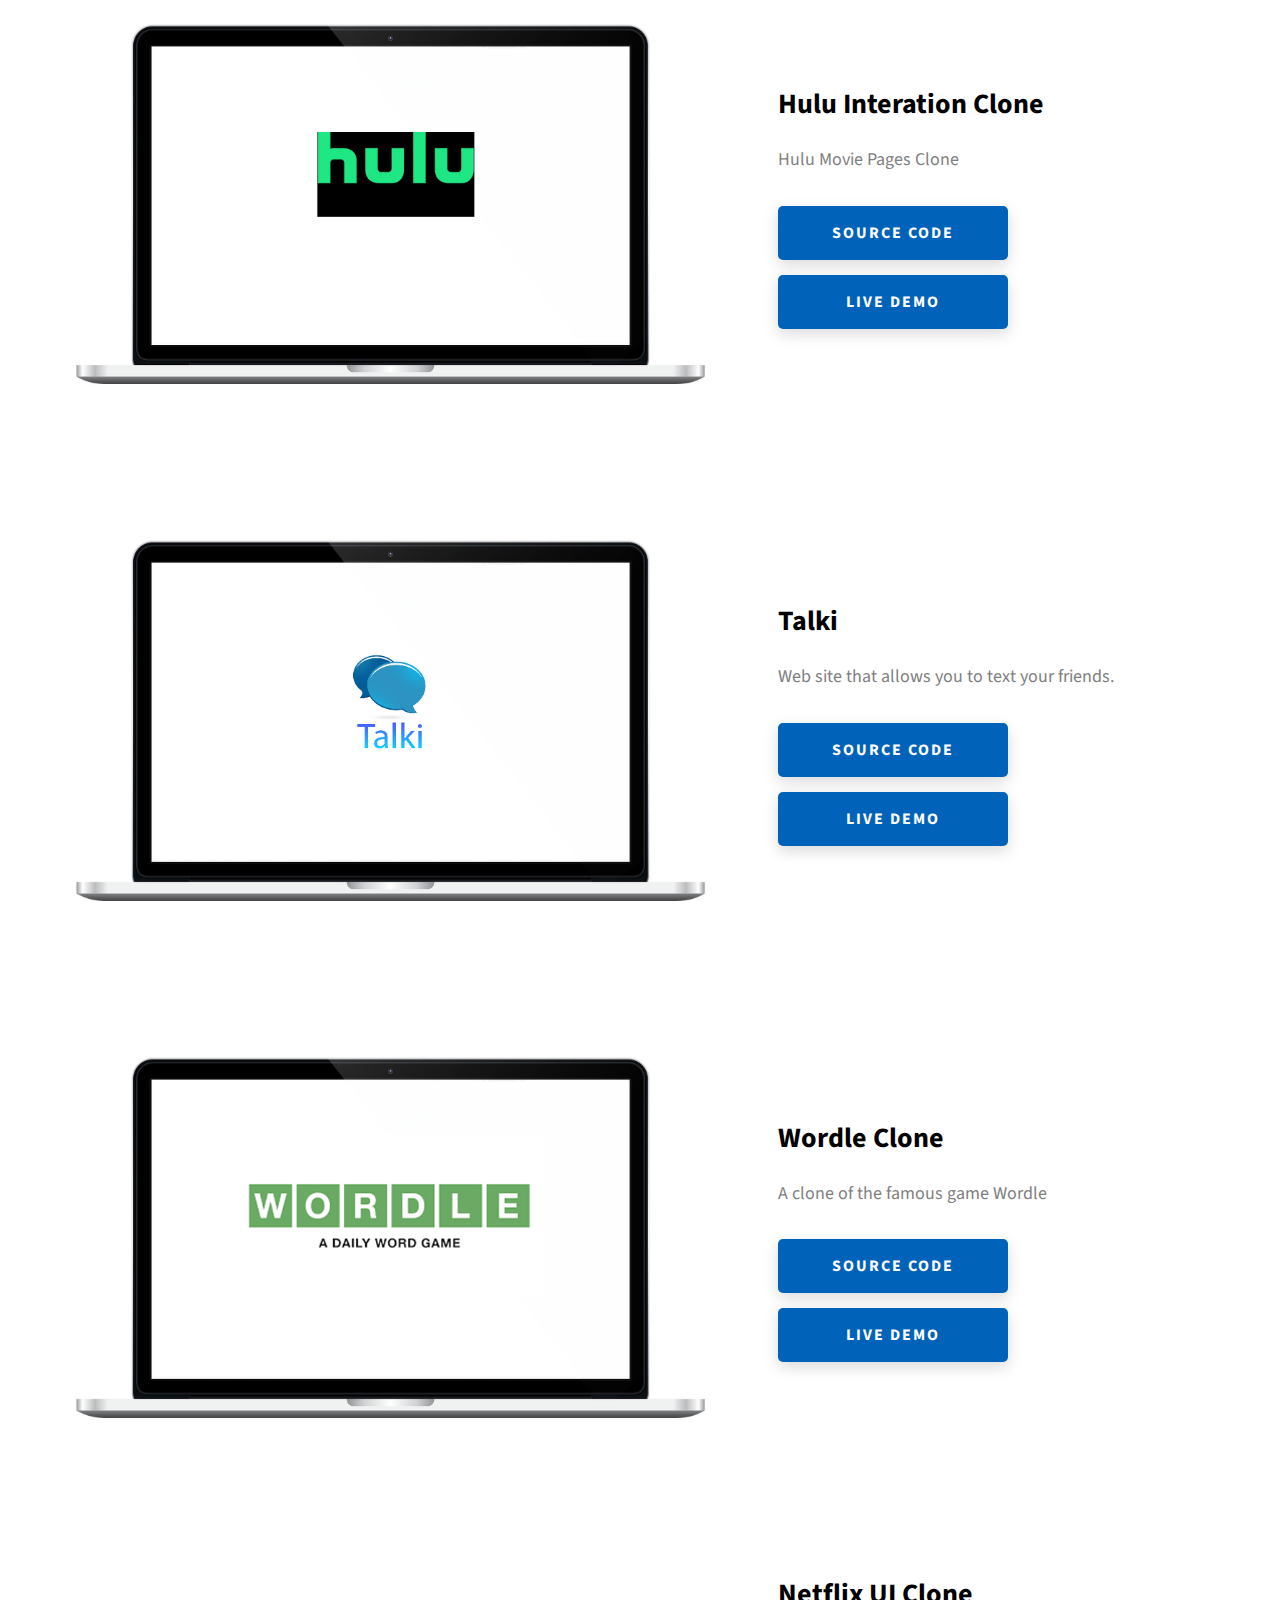
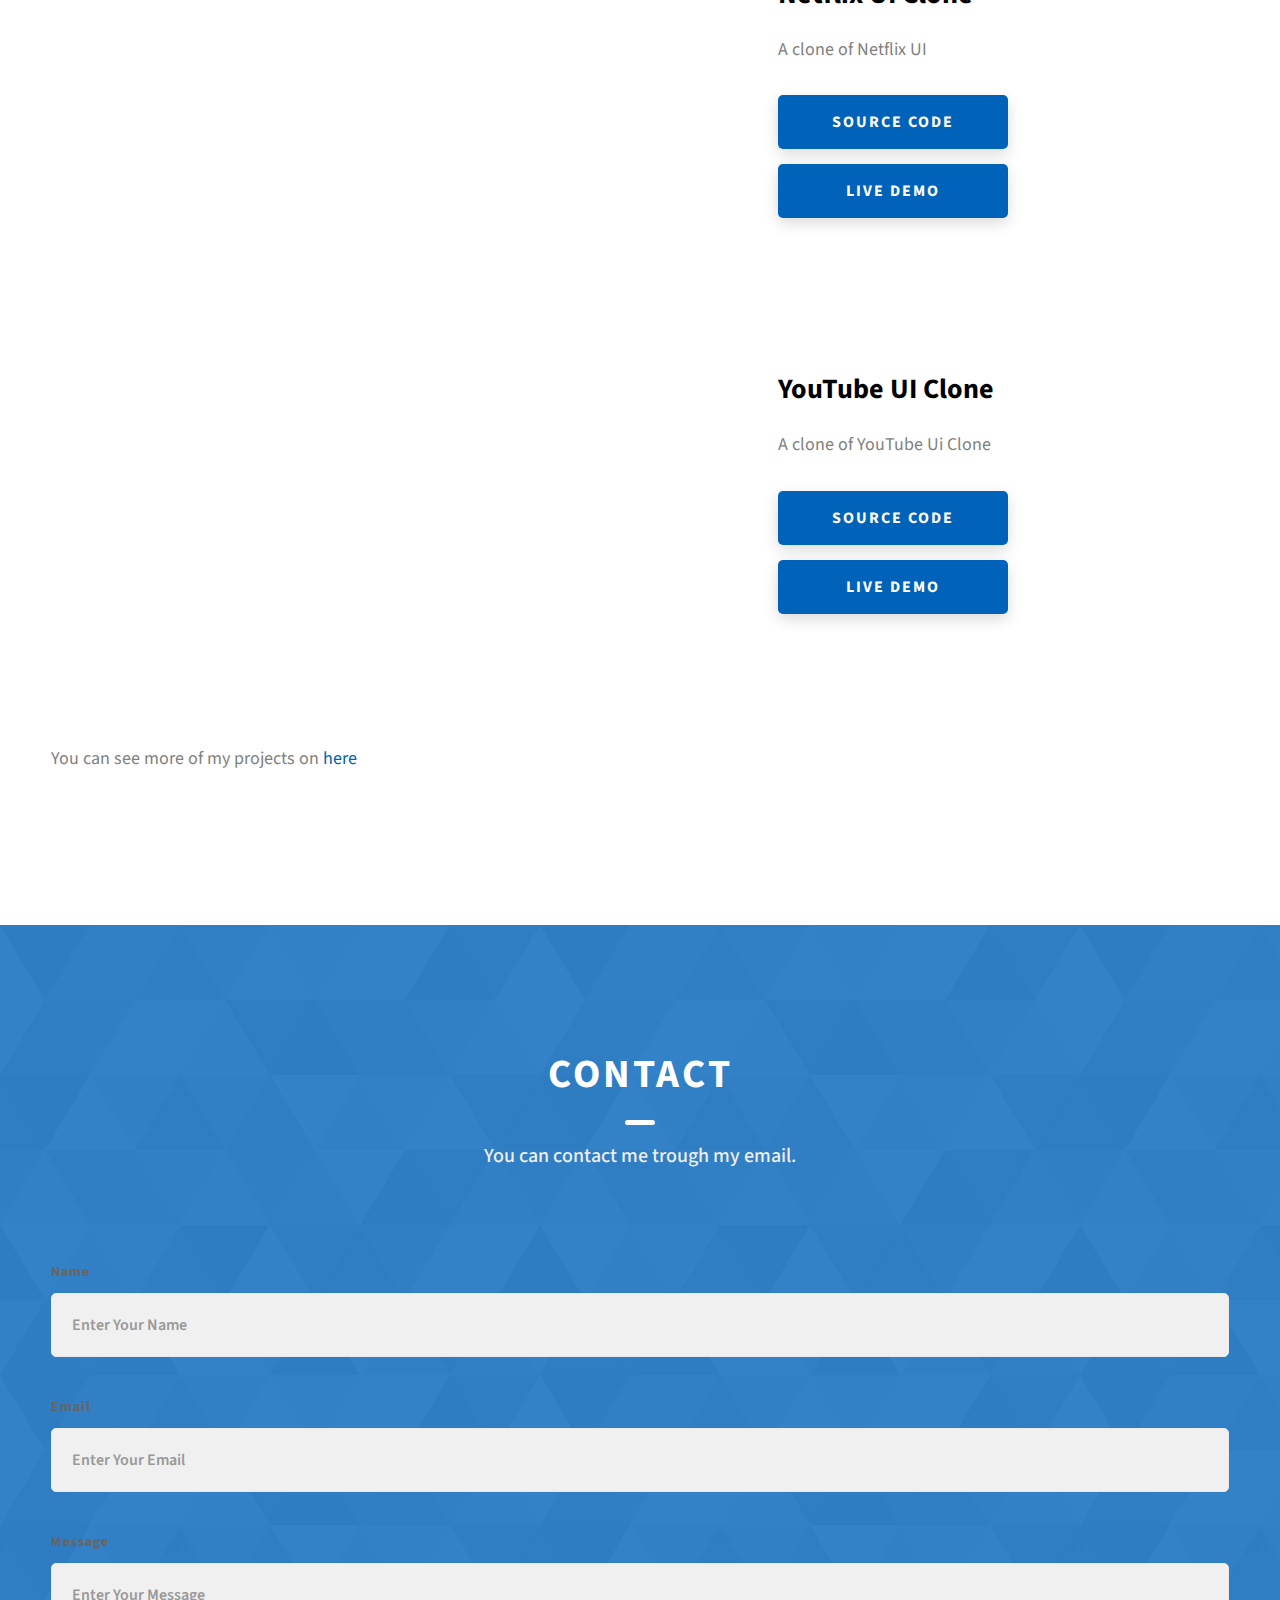
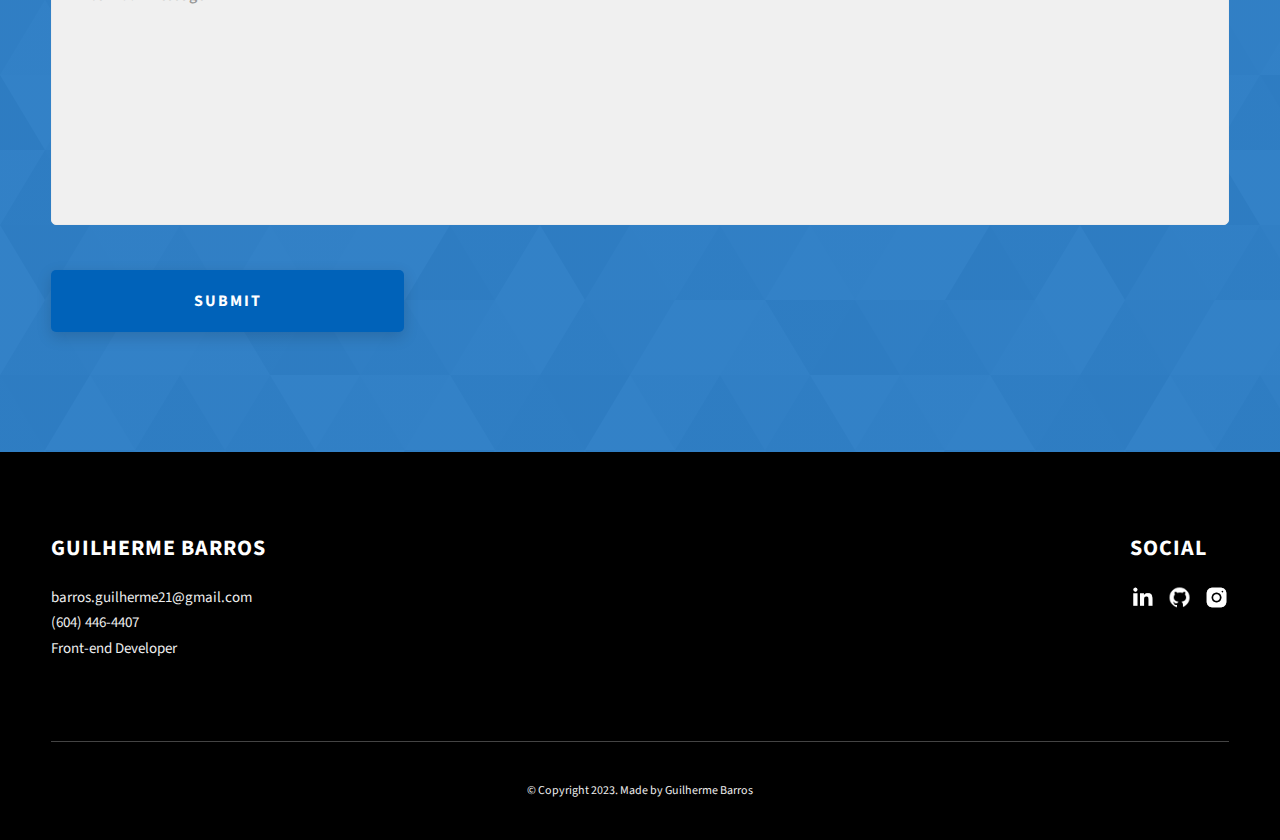
==== commit b5fb6c08: "das" ====
--- a/index.html
+++ b/index.html
@@ -166,6 +166,8 @@
             <div class="skills__skill">C#</div>
             <div class="skills__skill">MongoDB</div>
             <div class="skills__skill">SQL</div>
+            <div class="skills__skill">Ruby on Rails</div>
+            <div class="skills__skill">GoLang</div>
             <div class="skills__skill">PostgresSQL</div>
           </div>
         </div>
--- a/css/style.css
+++ b/css/style.css
@@ -653,6 +653,8 @@
 {
   background-color: #0062b9;
   color: #ebebeb;
+  border-color: #000;
+
 }
   .skills__skill {
     padding: 1rem 2rem;
@@ -664,11 +666,11 @@
     font-weight: 600;
     color: #777; }
 
-    .contact__porftifolio{
+  .contact__porftifolio{
       color: #0062b9;
       font-weight: 400;
       
-    }
+  }
 
 .mouse {
   width: 25px;
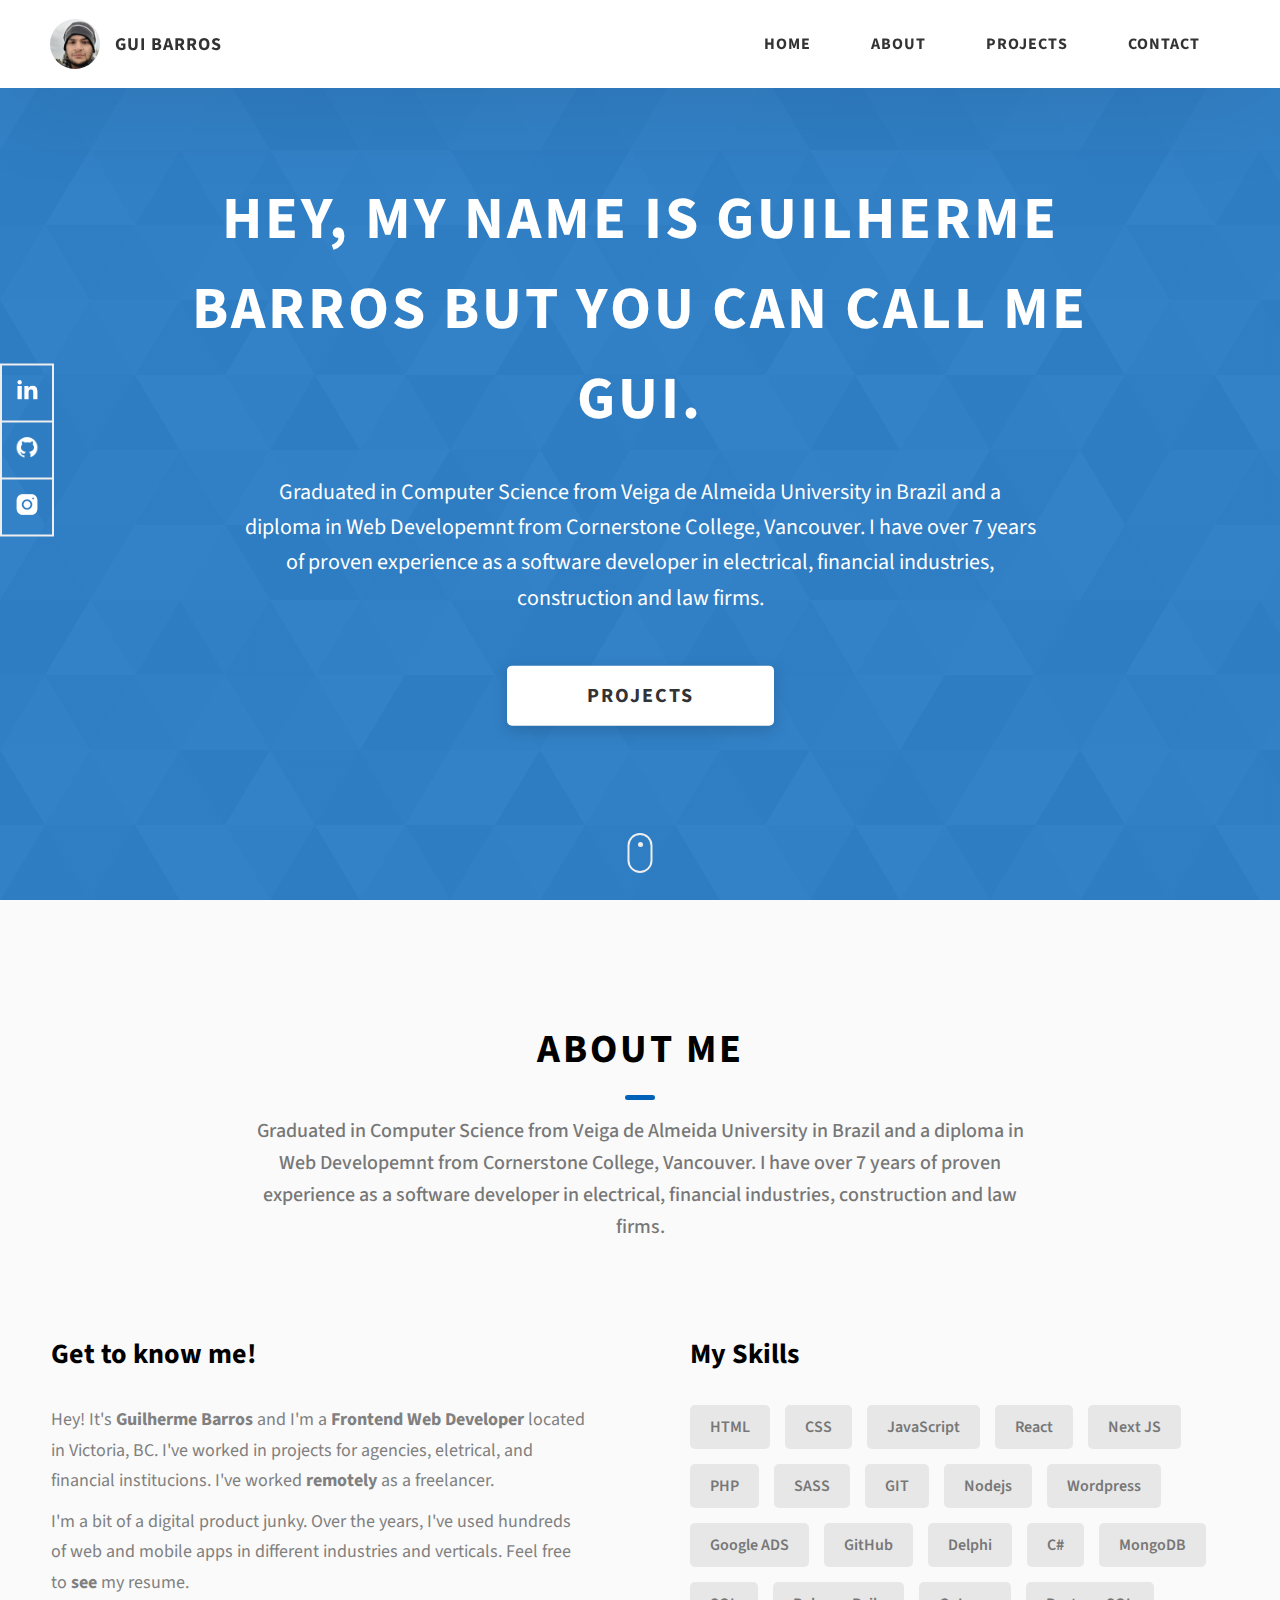
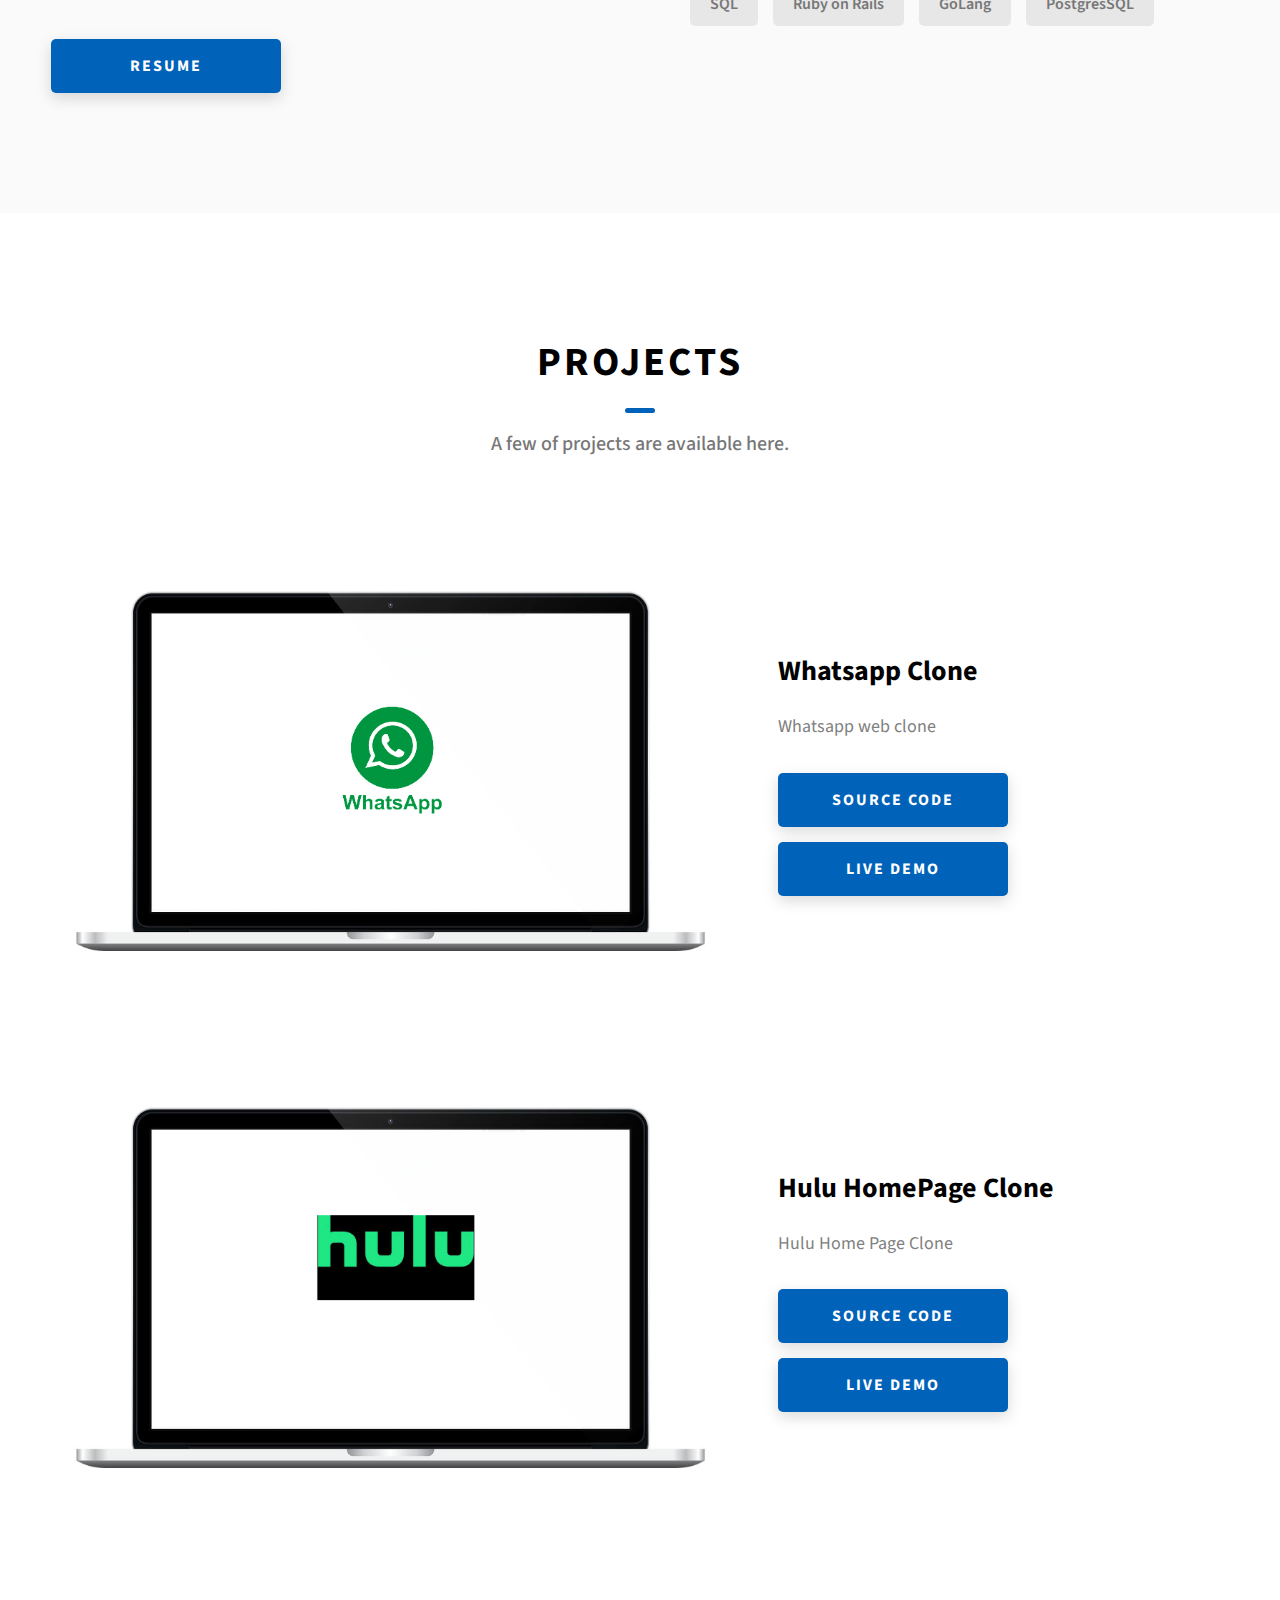
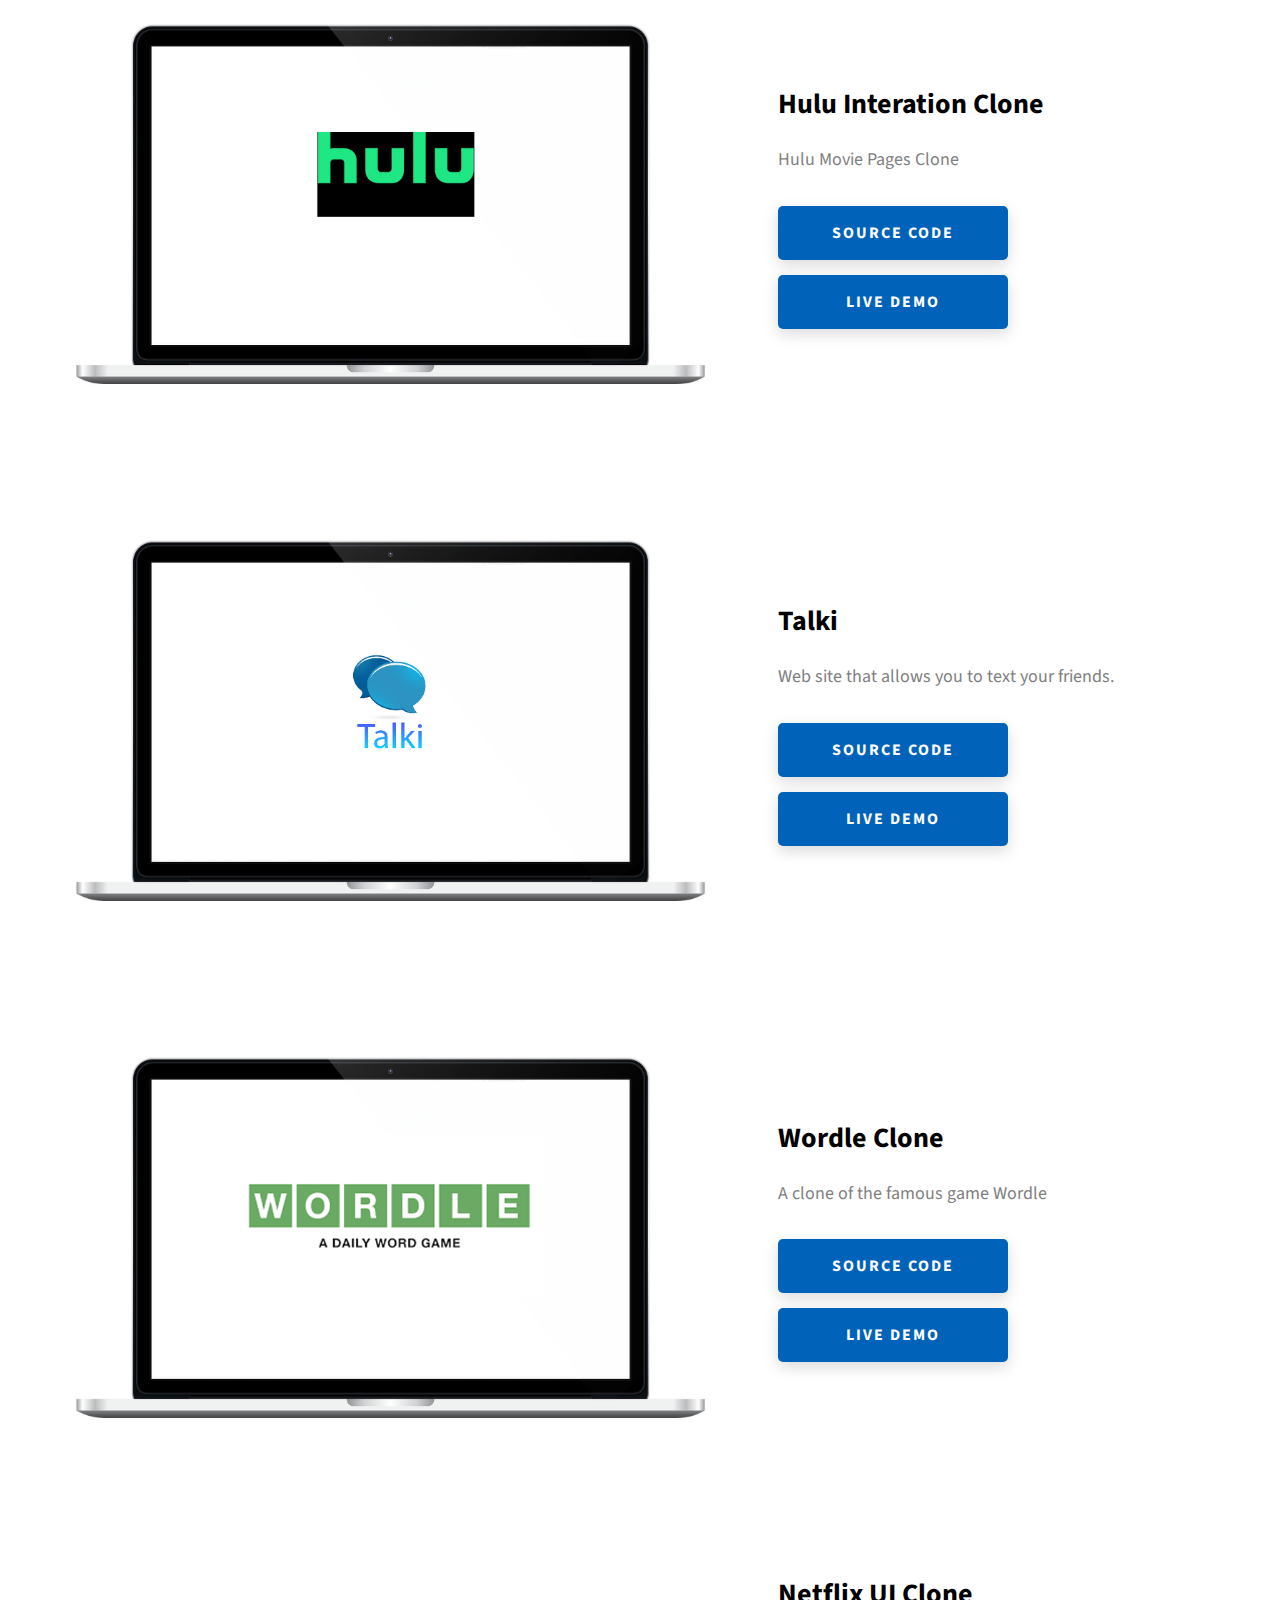
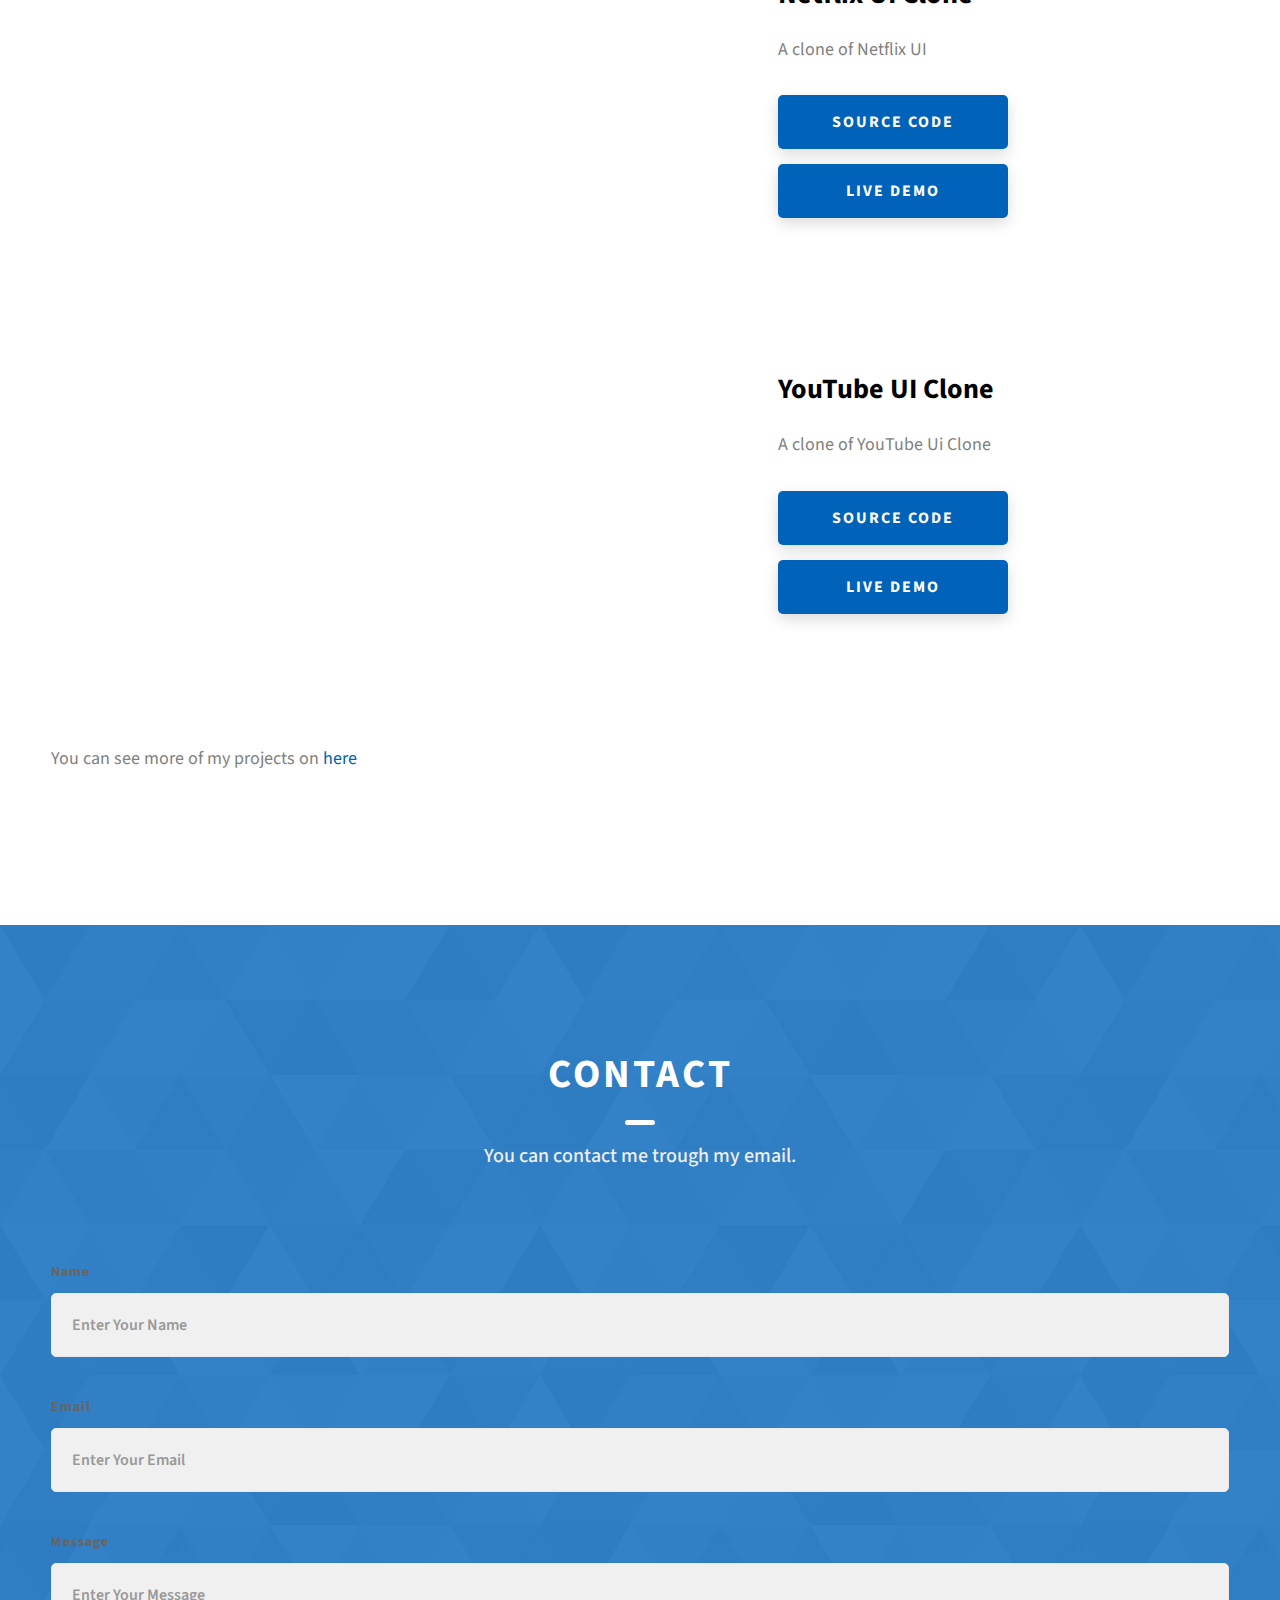
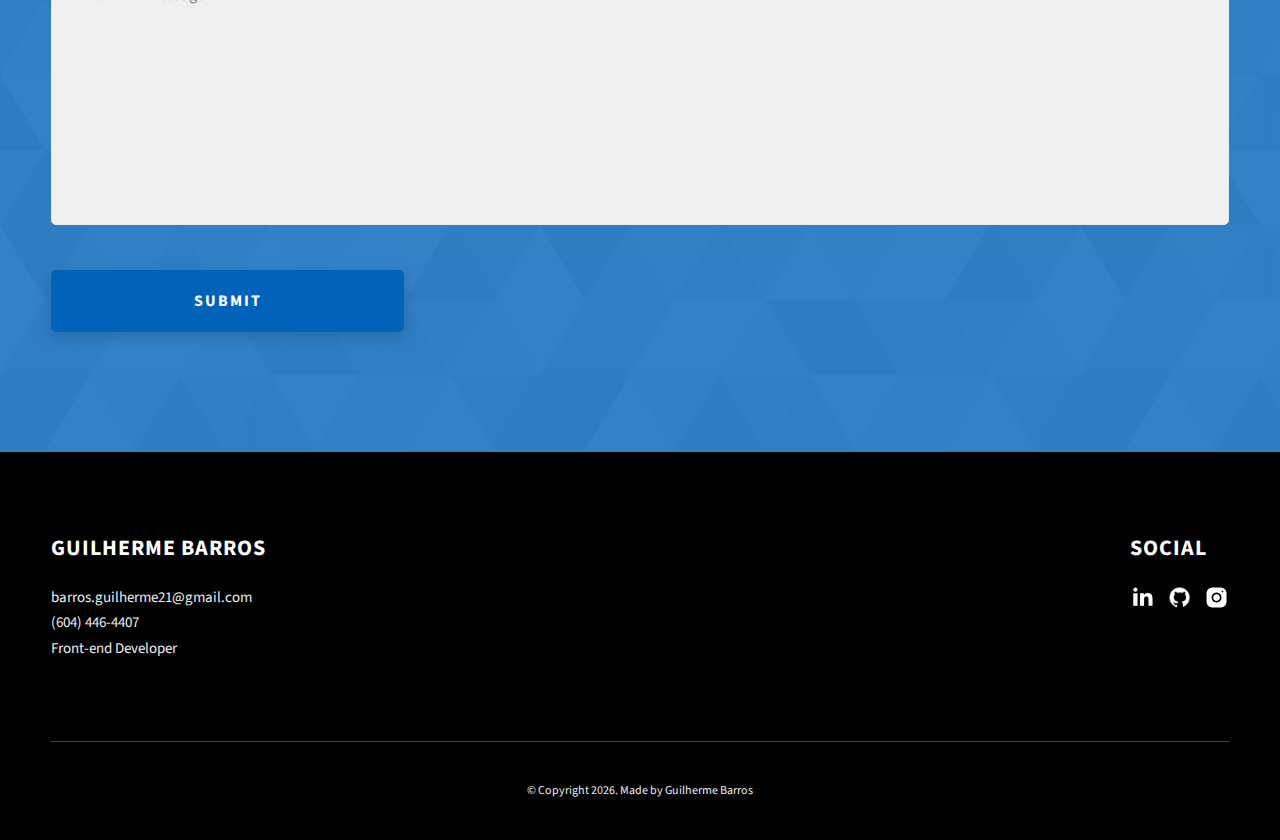
==== commit 1169de66: "few changes" ====
--- a/index.html
+++ b/index.html
@@ -380,11 +380,16 @@
         </div>
       </div>
       <div class="main-footer__lower">
-        &copy; Copyright 2023. Made by Guilherme Barros
+        &copy; Copyright <span id="year"></span>. Made by Guilherme Barros
       </div>
     </div>
   </footer>
   <script src="./index.js"></script>
+  <script>
+    
+    const year = new Date().getFullYear();
+    document.getElementById('year').textContent = year;
+  </script>
 </body>
 
 </html>
